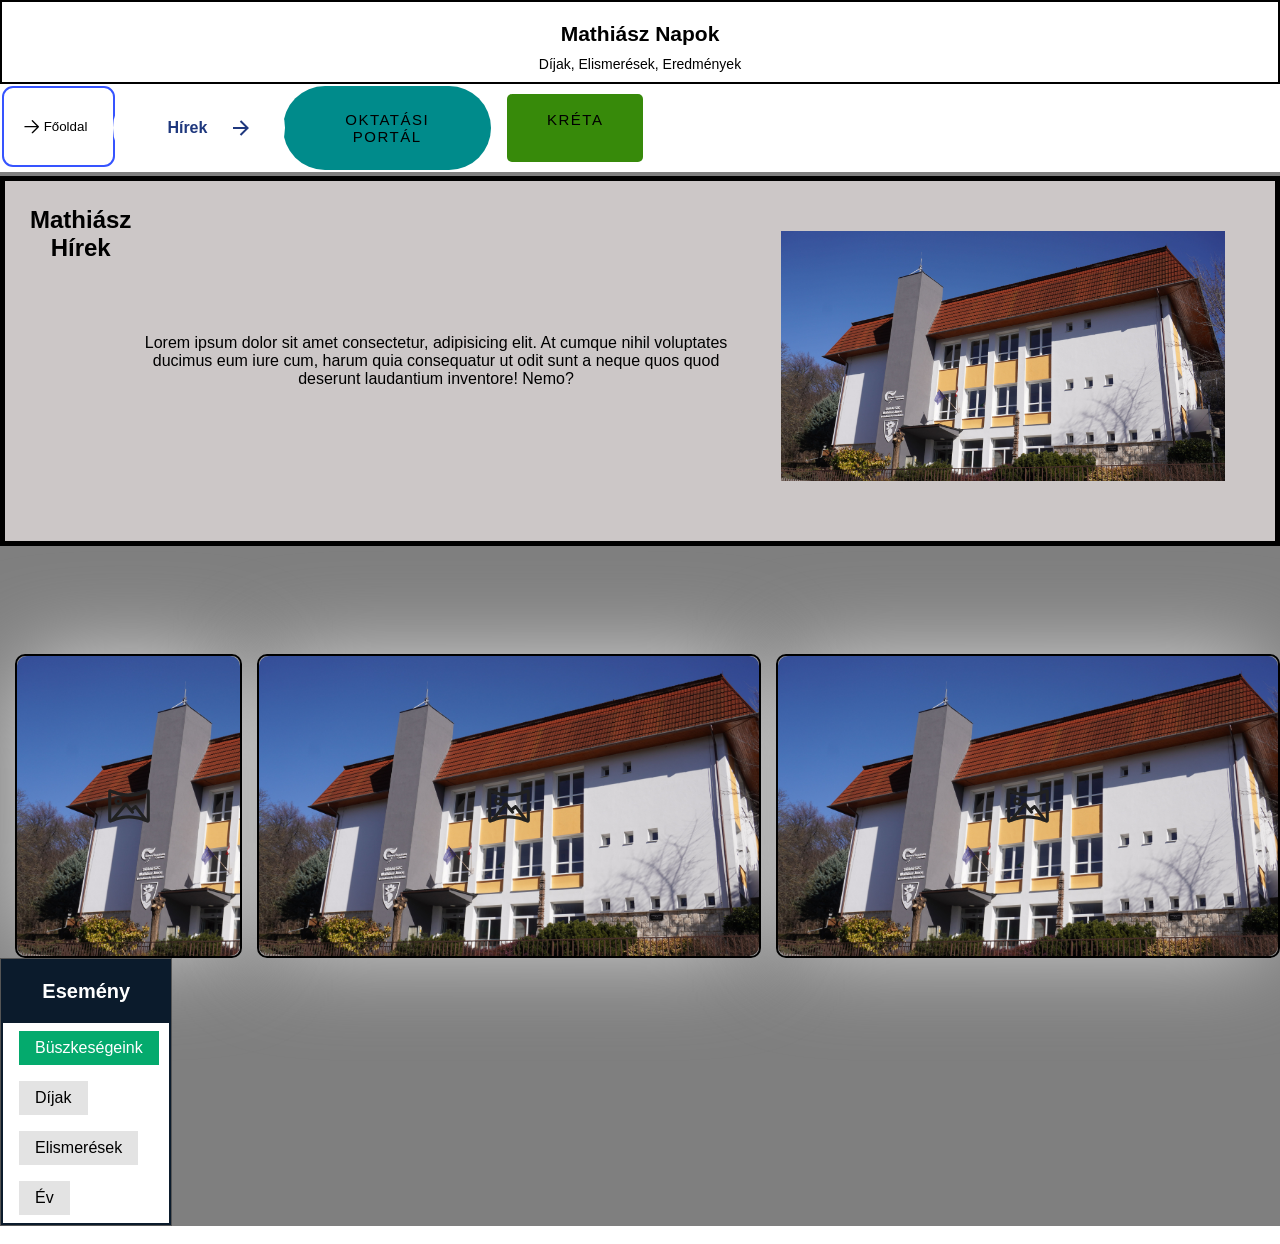
==== Mathiasz Napok/index.html @ 5c0550a2 "rendezés" ====
<!DOCTYPE html>
<html lang="hu">

<head>
    <meta charset="UTF-8">
    <meta name="viewport" content="width=device-width, initial-scale=1.0">
    <link rel="stylesheet" href="style.css">
    <title>Mathiász Napok</title>
</head>

<body>
    <header>
        <div class="cimsor">
            <h2>Mathiász Napok</h2>
            Díjak, Elismerések, Eredmények
        </div>
        <div id="naviiba">
        <ul>
          <button class="abutton">

  
  <svg xmlns="http://www.w3.org/2000/svg" fill="none" viewBox="0 0 24 24" stroke-width="1.5" stroke="currentColor" class="w-6 h-6">
    <path stroke-linecap="round" stroke-linejoin="round" d="M4.5 12h15m0 0l-6.75-6.75M19.5 12l-6.75 6.75"></path>
  </svg>

  
  <div class="text">
    Főoldal
  </div>

</button>
<button class="hirek">
  <svg xmlns="http://www.w3.org/2000/svg" class="arr-2" viewBox="0 0 24 24">
    <path
      d="M16.1716 10.9999L10.8076 5.63589L12.2218 4.22168L20 11.9999L12.2218 19.778L10.8076 18.3638L16.1716 12.9999H4V10.9999H16.1716Z"
    ></path>
  </svg>
  <span class="text">Hírek</span>
  <span class="circle"></span>
  <svg xmlns="http://www.w3.org/2000/svg" class="arr-1" viewBox="0 0 24 24">
    <path
      d="M16.1716 10.9999L10.8076 5.63589L12.2218 4.22168L20 11.9999L12.2218 19.778L10.8076 18.3638L16.1716 12.9999H4V10.9999H16.1716Z"
    ></path>
  </svg>
</button>
            <li class="oktatas"><a href="http://oktatas.mathiasz.edu.hu" target="_blank">Oktatási Portál</a></li>

                    <li class="kreta"><a href="">Kréta</a></li>
        </ul>
    </div>
    </header>

    <article id="kepszalag">
      <img src="img/mathiasz.jpg" alt="" id="mathiasz">   
        <p>Lorem ipsum dolor sit amet consectetur, adipisicing elit. At cumque nihil voluptates ducimus eum iure cum, harum quia consequatur ut odit sunt a neque quos quod deserunt laudantium inventore! Nemo?</p>
        <h2 class="hirekcim">Mathiász Hírek</h2>
      </article>

    </div>
    <div>
    
        <div id="flex-container">
            <div class="card-container">
  <div class="card">
  <div class="img-content">
    <svg xmlns="http://www.w3.org/2000/svg" viewBox="0 0 24 24" stroke-miterlimit="2" stroke-linejoin="round" fill-rule="evenodd" clip-rule="evenodd"><path fill-rule="nonzero" d="m2 19v-14c0-.552.447-1 1-1 .542 0 4.418 2.028 9 2.028 4.593 0 8.456-2.028 9-2.028.55 0 1 .447 1 1v14c0 .553-.45 1-1 1-.544 0-4.407-2.028-9-2.028-4.582 0-8.458 2.028-9 2.028-.553 0-1-.448-1-1zm1.5-.791 6.449-7.691c.289-.344.879-.338 1.16.012 0 0 1.954 2.434 1.954 2.434l1.704-1.283c.319-.24.816-.168 1.054.154l4.679 6.335v-12.44c-1.58.58-4.819 1.798-8.5 1.798-3.672 0-6.918-1.218-8.5-1.799zm2.657-.834c1.623-.471 3.657-.903 5.843-.903 2.309 0 4.444.479 6.105.98l-3.041-4.117-1.065.802.275.344c.259.323.206.796-.117 1.054-.323.259-.795.207-1.054-.117l-2.591-3.236zm.698-9.534c-1.051 0-1.905.854-1.905 1.905s.854 1.904 1.905 1.904 1.904-.853 1.904-1.904-.853-1.905-1.904-1.905zm0 1.3c.333 0 .604.271.604.605 0 .333-.271.604-.604.604-.334 0-.605-.271-.605-.604 0-.334.271-.605.605-.605z"></path></svg>
  </div>
  <div class="content">
    <p class="heading">Card Hover</p>
    <p>
      Lorem ipsum dolor sit amet, consectetur adipii
      voluptas ten mollitia pariatur odit, ab
      minus ratione adipisci accusamus vel est excepturi laboriosam magnam
      necessitatibus dignissimos molestias.
    </p>
  </div>
</div>
</div>
<div id="flex-container">
<div class="card-container">
  <div class="card">
  <div class="img-content">
    <svg xmlns="http://www.w3.org/2000/svg" viewBox="0 0 24 24" stroke-miterlimit="2" stroke-linejoin="round" fill-rule="evenodd" clip-rule="evenodd"><path fill-rule="nonzero" d="m2 19v-14c0-.552.447-1 1-1 .542 0 4.418 2.028 9 2.028 4.593 0 8.456-2.028 9-2.028.55 0 1 .447 1 1v14c0 .553-.45 1-1 1-.544 0-4.407-2.028-9-2.028-4.582 0-8.458 2.028-9 2.028-.553 0-1-.448-1-1zm1.5-.791 6.449-7.691c.289-.344.879-.338 1.16.012 0 0 1.954 2.434 1.954 2.434l1.704-1.283c.319-.24.816-.168 1.054.154l4.679 6.335v-12.44c-1.58.58-4.819 1.798-8.5 1.798-3.672 0-6.918-1.218-8.5-1.799zm2.657-.834c1.623-.471 3.657-.903 5.843-.903 2.309 0 4.444.479 6.105.98l-3.041-4.117-1.065.802.275.344c.259.323.206.796-.117 1.054-.323.259-.795.207-1.054-.117l-2.591-3.236zm.698-9.534c-1.051 0-1.905.854-1.905 1.905s.854 1.904 1.905 1.904 1.904-.853 1.904-1.904-.853-1.905-1.904-1.905zm0 1.3c.333 0 .604.271.604.605 0 .333-.271.604-.604.604-.334 0-.605-.271-.605-.604 0-.334.271-.605.605-.605z"></path></svg>
  </div>
  <div class="content">
    <p class="heading">Kép</p>
    <p>
      LEIRÁS
    </p>
  </div>
</div>
</div>
</div>
<div id="flex-container">
<div class="card-container">
  <div class="card">
  <div class="img-content">
    <svg xmlns="http://www.w3.org/2000/svg" viewBox="0 0 24 24" stroke-miterlimit="2" stroke-linejoin="round" fill-rule="evenodd" clip-rule="evenodd"><path fill-rule="nonzero" d="m2 19v-14c0-.552.447-1 1-1 .542 0 4.418 2.028 9 2.028 4.593 0 8.456-2.028 9-2.028.55 0 1 .447 1 1v14c0 .553-.45 1-1 1-.544 0-4.407-2.028-9-2.028-4.582 0-8.458 2.028-9 2.028-.553 0-1-.448-1-1zm1.5-.791 6.449-7.691c.289-.344.879-.338 1.16.012 0 0 1.954 2.434 1.954 2.434l1.704-1.283c.319-.24.816-.168 1.054.154l4.679 6.335v-12.44c-1.58.58-4.819 1.798-8.5 1.798-3.672 0-6.918-1.218-8.5-1.799zm2.657-.834c1.623-.471 3.657-.903 5.843-.903 2.309 0 4.444.479 6.105.98l-3.041-4.117-1.065.802.275.344c.259.323.206.796-.117 1.054-.323.259-.795.207-1.054-.117l-2.591-3.236zm.698-9.534c-1.051 0-1.905.854-1.905 1.905s.854 1.904 1.905 1.904 1.904-.853 1.904-1.904-.853-1.905-1.904-1.905zm0 1.3c.333 0 .604.271.604.605 0 .333-.271.604-.604.604-.334 0-.605-.271-.605-.604 0-.334.271-.605.605-.605z"></path></svg>
  </div>
  <div class="content">
    <p class="heading">Card Hover</p>
    <p>
      Lorem ipsum dolor sit amet, consectetur adipii
      voluptas ten mollitia pariatur odit, ab
      minus ratione adipisci accusamus vel est excepturi laboriosam magnam
      necessitatibus dignissimos molestias.
    </p>
  </div>
</div>
</div>
</div>
            </div>
        </div>

        <div>
            <ul class="filterkiserlet">
                <h2 id="filterh2">Esemény</h2>
  <li><a class="active" href="#home">Büszkeségeink</a></li>
  <li><a class="hower" href="#news">Díjak</a></li>
  <li><a class="hower" href="#contact">Elismerések</a></li>
  <li><a class="hower" href="#year">Év</a></li>
</ul>


        </div>
        




        <footer>


            
        </footer>


        <script src="script.js"></script>
</body>

</html>
---- Mathiasz Napok/style.css ----
header {
       position: fixed;
      top: 0;
      left: 0;
      width: 100%;
      z-index: 1000;
      text-align: center;
}
#mathiasz{
  height: 250px;
  float: right;
  margin: 50px;
  display: block;
}
#mathiasz:hover{
  scale: 1.2;
  filter: blur(2px);
  transform: translate3d(0, 0, 0) scale(0.95);
  transition: scale 0.6s, rotate 0.6s, filter 0.5s;
}
footer{
      width: 100%;
      background-color: #ffffff;
      z-index: 1000;
      text-align: center;
      color: black;
      margin-top: auto;
      padding: 1vh;
      font-size: 14px;
      padding-left: 0;

}

.cimsor {
  border: 2px solid black;
      background-color: #ffffff;
      color: black;
      padding: 10px;
      font-size: 14px;
}

body {
      margin: 0px 0px;
      padding-top: 7.5vh;
      font-family: sans-serif;
      background-color: #FED7D7;
      background-size: cover;
      background-blend-mode: darken;
      background-repeat: no-repeat;
      background-color: rgba(0, 0, 0, 0.500);
      background-attachment: fixed;
}

#myInput {
  box-sizing: border-box;
  background-image: url('searchicon.png');
  background-position: 14px 12px;
  background-repeat: no-repeat;
  font-size: 14px;
  padding: 14px 20px 12px 45px;
  border: none;
  border-bottom: 1px solid #ddd;
}

#myInput:focus {outline: 3px solid #ddd;}

.filterezes {
    padding-bottom: 150px;
    display: block;
    margin-top: -50px;
}

.kontent {
  display: none;
  position: absolute;
  background-color: #f6f6f6;
  min-width: 230px;
  overflow: auto;
  border: 1px solid #ddd;
  z-index: 1;
}

.kontent, a {
  color: black;
  padding: 12px 16px;
  text-decoration: none;
  display: block;
}
.hirekcim{
  display: flex;
  flex-grow: 3;
  float: left;
  margin-top: 25px;
  margin-left: 25px;
}
h2, p {

  margin: 10px;
}
ul {
  list-style-type: none;
  margin: auto;
  overflow: hidden;
  background-color: white;
  
}

ul, li {
    display: flex;
    flex-direction: row;
}

ul, li, a {
  display: block;
  color: white;
  text-align: center;
  padding: 0.14vw 0.16vw;
  text-decoration: none;
  background-color: white;
  color: black;
  display: flex;
  flex-direction: row;
}

.filterkiserlet {
  display: flex;
  flex-direction: column;
  list-style-type: none;
  margin: 0;
  padding: auto;
  width: 13vw;
  height: auto;
  background-color: #0b1b2c;
  border: 1px solid #555555;
}

li, a {
  
  padding: 8px 16px;
  text-decoration: none;
  background-color: rgba(200, 200, 200, 0.500);
}
li {
  text-align: center;
  display: flex;
  flex-direction: row;
   
}
li, a.active {
  background-color: #04AA6D;
  color: white;
}
li, a.hower:hover {
  background-color: white;
  color: black;
}


ul, li, a:hover {
  display: flex;
  flex-direction: row;
}
.filterezes a:hover {background-color: #ddd;}



#naviiba{
    background-color: white;
    color: black;
    height: 15px;

}

#flex-container {
    display: flex;
    flex-direction: row;
    justify-content: space-evenly;
    max-width: 1500px;  
    margin-left: 15px;
    margin: auto;
}

.flex-item {
    display: block;
    margin: 15px;
    width: 550px;
    height: 200px;
    background: #369;
    border: 1px solid black;
    box-shadow: 5px 10px rgba(0, 0, 0, 0.5);
    
}
    
#kreta{
  background-color: #3e8e41;
  list-style-image: url(img/mathiasz.jpg);
}
#oktportal{
  background-color:#369;
}

#filterh2{
  color: white;
      padding: 10px;
      font-size: 20px;
}
#filterev{
  color: white;
      padding: 10px;
      font-size: 20px;
}
p{
  float: left;
  margin: auto;
}
#kepszalag{
  background-blend-mode: darken;
  background-color: rgba(237, 229, 229, 0.7);
  border: 5px solid black;
  flex-grow: 3;
  margin: 12vh 0px;
  display: flex;
  flex-direction: row-reverse;
  height: 40vh;
  text-align: center;
  justify-content: space-evenly;
}
@media all and (max-width: 600px)
   {
    #kepszalag{
      display: none;
    }
    #naviiba{
      display: flex;
      flex-direction: column;
      padding: 0.5vw;
      height: 100px;
    }
    #flex-container{
      display: flex;
      flex-direction: column;
    }
  }


.card-container {
  border: 2px solid black;
  width: 500px;
  height: 300px;
  position:relative;
  border-radius: 10px;
  margin-left: 15px;
}

.card-container::before {
  content: "";
  z-index: -1;
  position: absolute;
  inset: 0;
  background: linear-gradient(-165deg, #e8e8e8 0%, #ddd 100% );
  transform: translate3d(0, 0, 0) scale(0.95);
  filter: blur(50px);
}

.card {
  width: 100%;
  height: 100%;
  border-radius: inherit;
  overflow: hidden;
  margin: auto;
  display: block;
}

.card .img-content {
  width: 100%;
  height: 100%;
  display: flex;
  align-items: center;
  justify-content: center;
  background: linear-gradient(-165deg, #0b1b2c 0%, #ddd 100% );
  transition: scale 0.6s, rotate 0.6s, filter 0.5s;
  background-image: url(img/mathiasz.jpg);
  background-size: cover;
}

.card .img-content svg {
  width: 50px;
  height: 50px;
  fill: #212121;
  transition: all 0.6s cubic-bezier(0.23, 1, 0.320, 1);
}

.card .content {
  position: absolute;
  top: 0;
  left: 0;
  width: 100%;
  height: 100%;
  display: flex;
  flex-direction: column;
  justify-content: center;
  gap: 10px;
  color: #e8e8e8;
  padding: 20px 24px;
  line-height: 2;
  border-radius: 5px;
  opacity: 0;
  pointer-events: none;
  transform: translateY(50px);
  transition: all 0.6s cubic-bezier(0.23, 1, 0.320, 1);
}

.card .content .heading {
  font-size: 32px;
  font-weight: 700;
}

.card:hover .content {
  opacity: 1;
  transform: translateY(0);
}

.card:hover .img-content {
  scale: 2.5;
  rotate: 30deg;
  filter: blur(7px);
}

.card:hover .img-content svg {
  fill: transparent;
}
.kreta a {
  padding: 17px 40px;
  border-radius: 5px;
  cursor: pointer;
  border: 0;
  background-color: rgb(55, 138, 10);
  letter-spacing: 1.5px;
  text-transform: uppercase;
  font-size: 15px;
  transition: all 0.6s ease;
}

.kreta:hover a {
  letter-spacing: 3px;
  background-color: rgb(55, 138, 10);
  color: hsl(0, 0%, 100%);  
}

.kreta:active {
  letter-spacing: 3px;
  color: hsl(0, 31%, 6%);
  transition: 100ms;
}
.oktatas {
  padding: 17px 40px;
  border-radius: 50px;
  cursor: pointer;
  border: 0;
  background-color: darkcyan;
  box-shadow: rgb(0 0 0 / 5%) 0 0 1px;
  letter-spacing: 1.5px;
  text-transform: uppercase;
  font-size: 15px;
  transition: all 0.5s ease;
  width: 10%;
  text-align: center;
}
.oktatas a{
  background: none;
}
.oktatas:hover {
  letter-spacing: 3px;
  background-color: hsl(261deg 80% 48%);
  color: hsl(0, 0%, 100%);
  box-shadow: rgb(93 24 220) 0px 7px 20px 0px;
}

.oktatas:active {
  letter-spacing: 3px;
  background-color: hsl(261deg 80% 48%);
  color: hsl(0, 0%, 100%);
  box-shadow: rgb(93 24 220) 0px 0px 0px 0px;
  transform: translateY(2px);
  transition: 100ms;
}
.abutton {
  background-color: #ffffff00;
  color: black;
  width: 8.5em;
  height: 9vh;
  border: #3654ff 0.2em solid;
  border-radius: 11px;
  text-align: right;
  transition: all 0.6s ease;
}

.abutton:hover {
  background-color: #3654ff;
  color: #e8e8e8;
  cursor: pointer;
}

.abutton svg {
  width: 1.6em;
  margin: -0.2em 0.8em 1em;
  position: absolute;
  display: flex;
  transition: all 0.6s ease;
}

.abutton:hover svg {
  transform: translateX(5px);
  color: #e8e8e8;
}

.text {
  margin: 0 1.5em
}
.hirek {
  position: relative;
  display: flex;
  align-items: center;
  gap: 4px;
  padding: 16px 36px;
  border: 4px solid;
  border-color: transparent;
  font-size: 16px;
  background-color: white;
  border-radius: 100px;
  font-weight: 600;
  color: #1f387e;
  box-shadow: 0 0 0 2px #ffffff;
  cursor: pointer;
  overflow: hidden;
  transition: all 0.6s cubic-bezier(0.23, 1, 0.32, 1);
}

.hirek svg {
  position: absolute;
  width: 24px;
  fill: #1f387e;
  z-index: 9;
  transition: all 0.8s cubic-bezier(0.23, 1, 0.32, 1);
}

.hirek .arr-1 {
  right: 26px;
}

.hirek .arr-2 {
  left: -25%;
}

.hirek .circle {
  position: absolute;
  top: 50%;
  left: 50%;
  transform: translate(-50%, -50%);
  width: 20px;
  height: 10px;
  background-color: #c5e5e4;
  border-radius: 10%;
  opacity: 0;
  transition: all 0.8s cubic-bezier(0.23, 1, 0.32, 1);
}

.hirek .text {
  position: relative;
  z-index: 1;
  transform: translateX(-12px);
  transition: all 0.8s cubic-bezier(0.23, 1, 0.32, 1);
}

.hirek:hover {
  box-shadow: 0 0 0 8px transparent;
  color: #212121;
  border-radius: 12px;
}

.hirek:hover .arr-1 {
  right: -15%;
}

.hirek:hover .arr-2 {
  left: 16px;
}

.hirek:hover .text {
  transform: translateX(5px);
}

.hirek:hover svg {
  fill: #1f387e;
}

.hirek:active {
  scale: 0.95;
  box-shadow: 0 0 0 4px greenyellow;
}

.hirek:hover .circle {
  width: 220px;
  height: 220px;
  opacity: 1;
}
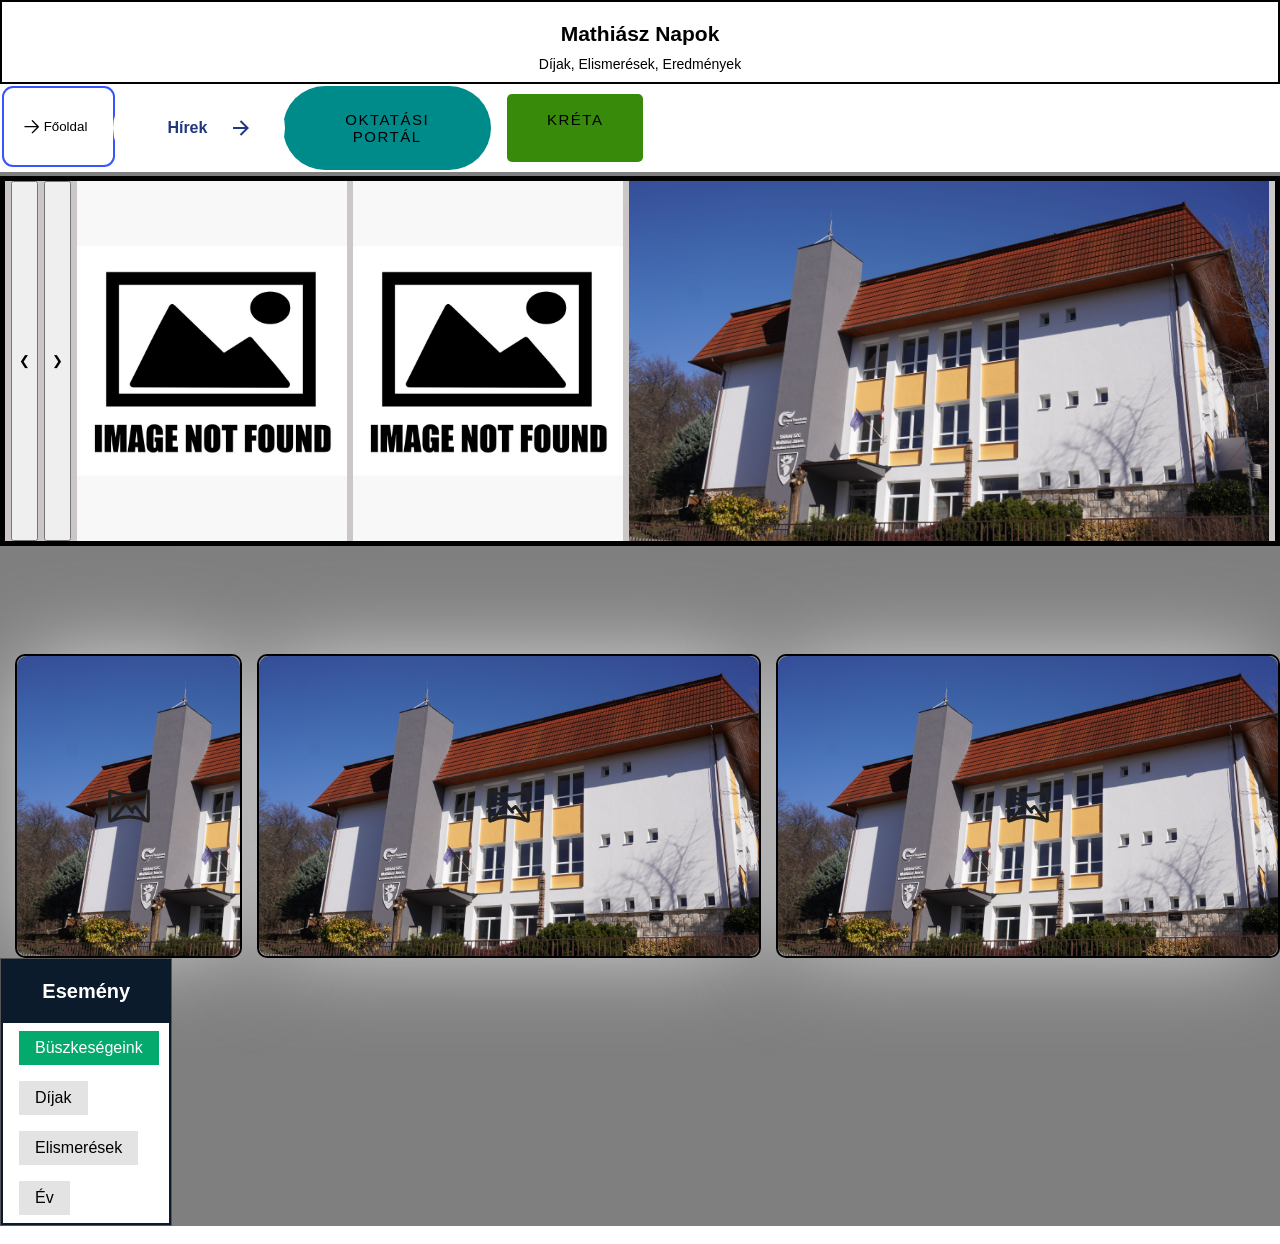
==== commit b0d012bc: "Képszalag tesztelése" ====
--- a/Mathiasz Napok/index.html
+++ b/Mathiasz Napok/index.html
@@ -50,11 +50,16 @@
     </div>
     </header>
 
-    <article id="kepszalag">
-      <img src="img/mathiasz.jpg" alt="" id="mathiasz">   
-        <p>Lorem ipsum dolor sit amet consectetur, adipisicing elit. At cumque nihil voluptates ducimus eum iure cum, harum quia consequatur ut odit sunt a neque quos quod deserunt laudantium inventore! Nemo?</p>
-        <h2 class="hirekcim">Mathiász Hírek</h2>
-      </article>
+    <div class="slider">
+      <div class="slides">
+        <img class="slide" src="img/mathiasz.jpg" alt="">
+        <img src="img/img-not-found.jpg" alt="">
+        <img src="img/img-not-found.jpg" alt="">
+        <button class="prev" onclick="prevSlide()">&#10095</button>
+        <button class="next" onclick="nextSlide()">&#10094</button>
+        
+      </div>
+    </div>
 
     </div>
     <div>
--- a/Mathiasz Napok/style.css
+++ b/Mathiasz Napok/style.css
@@ -213,7 +213,7 @@
   float: left;
   margin: auto;
 }
-#kepszalag{
+.slides{
   background-blend-mode: darken;
   background-color: rgba(237, 229, 229, 0.7);
   border: 5px solid black;
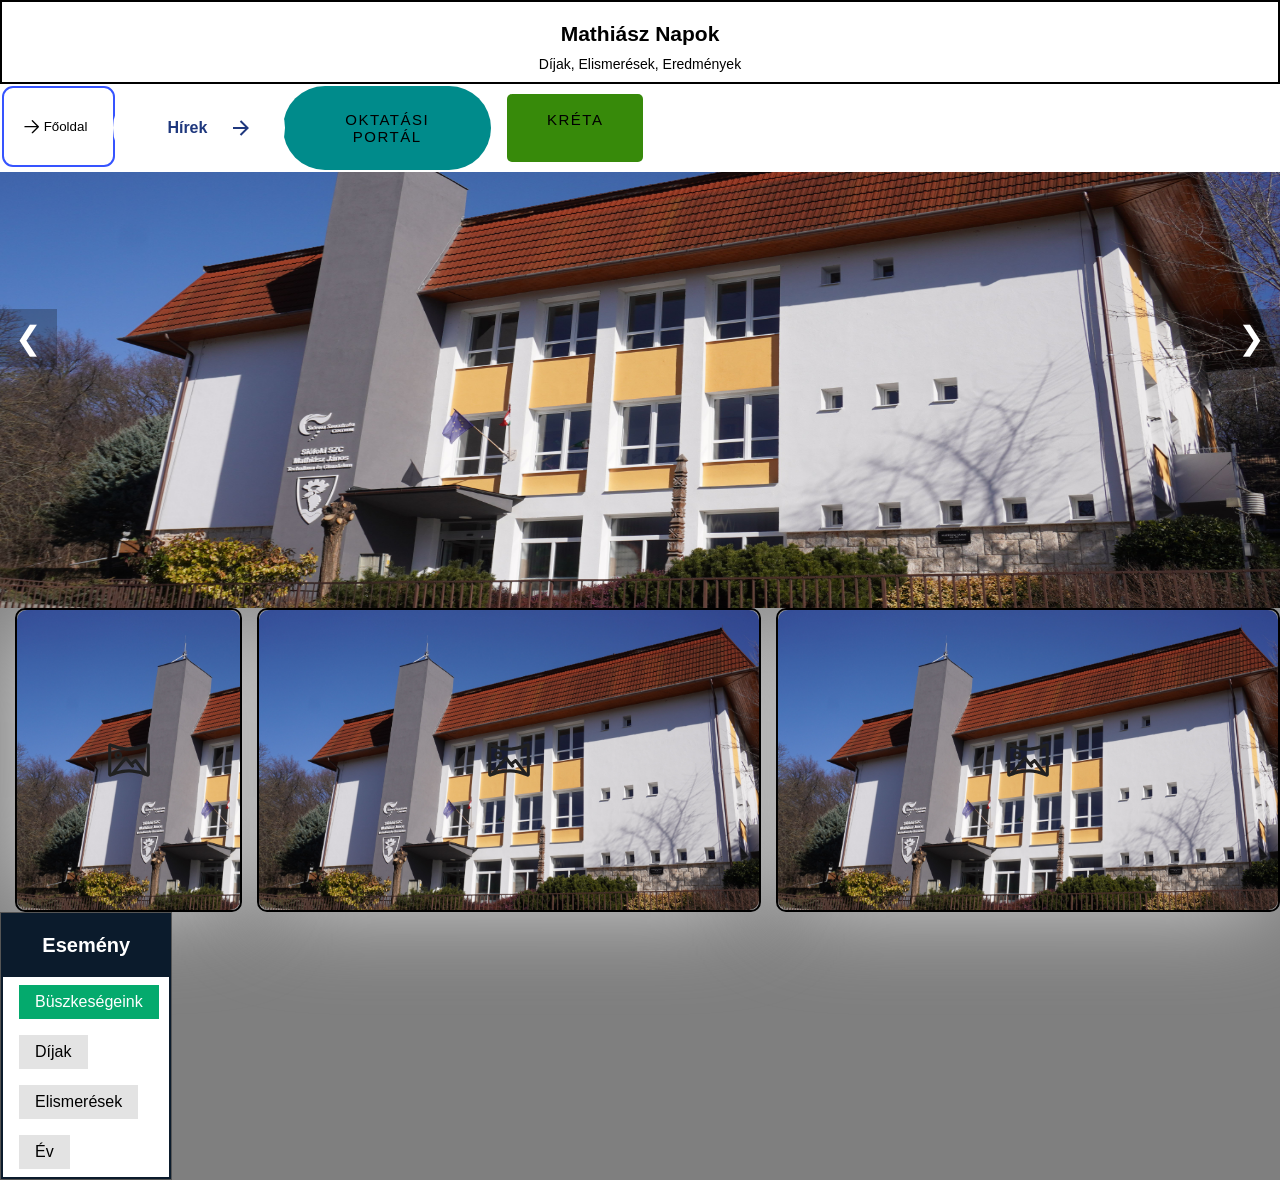
==== commit ac3f4aa6: "képszalag (2. verzió)" ====
--- a/Mathiasz Napok/index.html
+++ b/Mathiasz Napok/index.html
@@ -55,8 +55,8 @@
         <img class="slide" src="img/mathiasz.jpg" alt="">
         <img src="img/img-not-found.jpg" alt="">
         <img src="img/img-not-found.jpg" alt="">
-        <button class="prev" onclick="prevSlide()">&#10095</button>
-        <button class="next" onclick="nextSlide()">&#10094</button>
+        <button class="next" onclick="nextSlide()">&#10095</button>
+        <button class="prev" onclick="prevSlide()">&#10094</button>
         
       </div>
     </div>
--- a/Mathiasz Napok/style.css
+++ b/Mathiasz Napok/style.css
@@ -214,34 +214,39 @@
   margin: auto;
 }
 .slides{
-  background-blend-mode: darken;
-  background-color: rgba(237, 229, 229, 0.7);
-  border: 5px solid black;
-  flex-grow: 3;
-  margin: 12vh 0px;
-  display: flex;
-  flex-direction: row-reverse;
-  height: 40vh;
-  text-align: center;
-  justify-content: space-evenly;
-}
-@media all and (max-width: 600px)
-   {
-    #kepszalag{
-      display: none;
-    }
-    #naviiba{
-      display: flex;
-      flex-direction: column;
-      padding: 0.5vw;
-      height: 100px;
-    }
-    #flex-container{
-      display: flex;
-      flex-direction: column;
-    }
-  }
-
+  height: 60vh;
+  position: relative;
+  width: 100%;
+  margin: auto;
+  overflow: hidden;
+}
+.slider img{
+  width: 100%;
+  display: none;
+  height: 60vh;
+}
+.slider button{
+  position: absolute;
+  top: 50%;
+  transform: translateY(-50%);
+  font-size: 2rem;
+  background-color: hsla(0, 0%, 0%, 0.25);
+  color: white;
+  border: none;
+  cursor: pointer;
+  padding: 10px 15px;
+}
+.prev{
+  left: 0;
+}
+.next{
+  right: 0;
+}
+img.displaySlide{
+  display: block;
+  animation-name: fade;
+  animation-duration: 1.5s;
+}
 
 .card-container {
   border: 2px solid black;
@@ -504,3 +509,25 @@
   height: 220px;
   opacity: 1;
 }
+
+@media all and (max-width: 600px)
+   {
+    .slides{
+      display: none;
+    }
+    #naviiba{
+      display: flex;
+      flex-direction: column;
+      padding: 0.5vw;
+      height: 100px;
+    }
+    #flex-container{
+      display: flex;
+      flex-direction: column;
+    }
+  }
+
+@keyframes fade {
+  from {opacity: .5;}
+  to {opacity: 1;}
+}
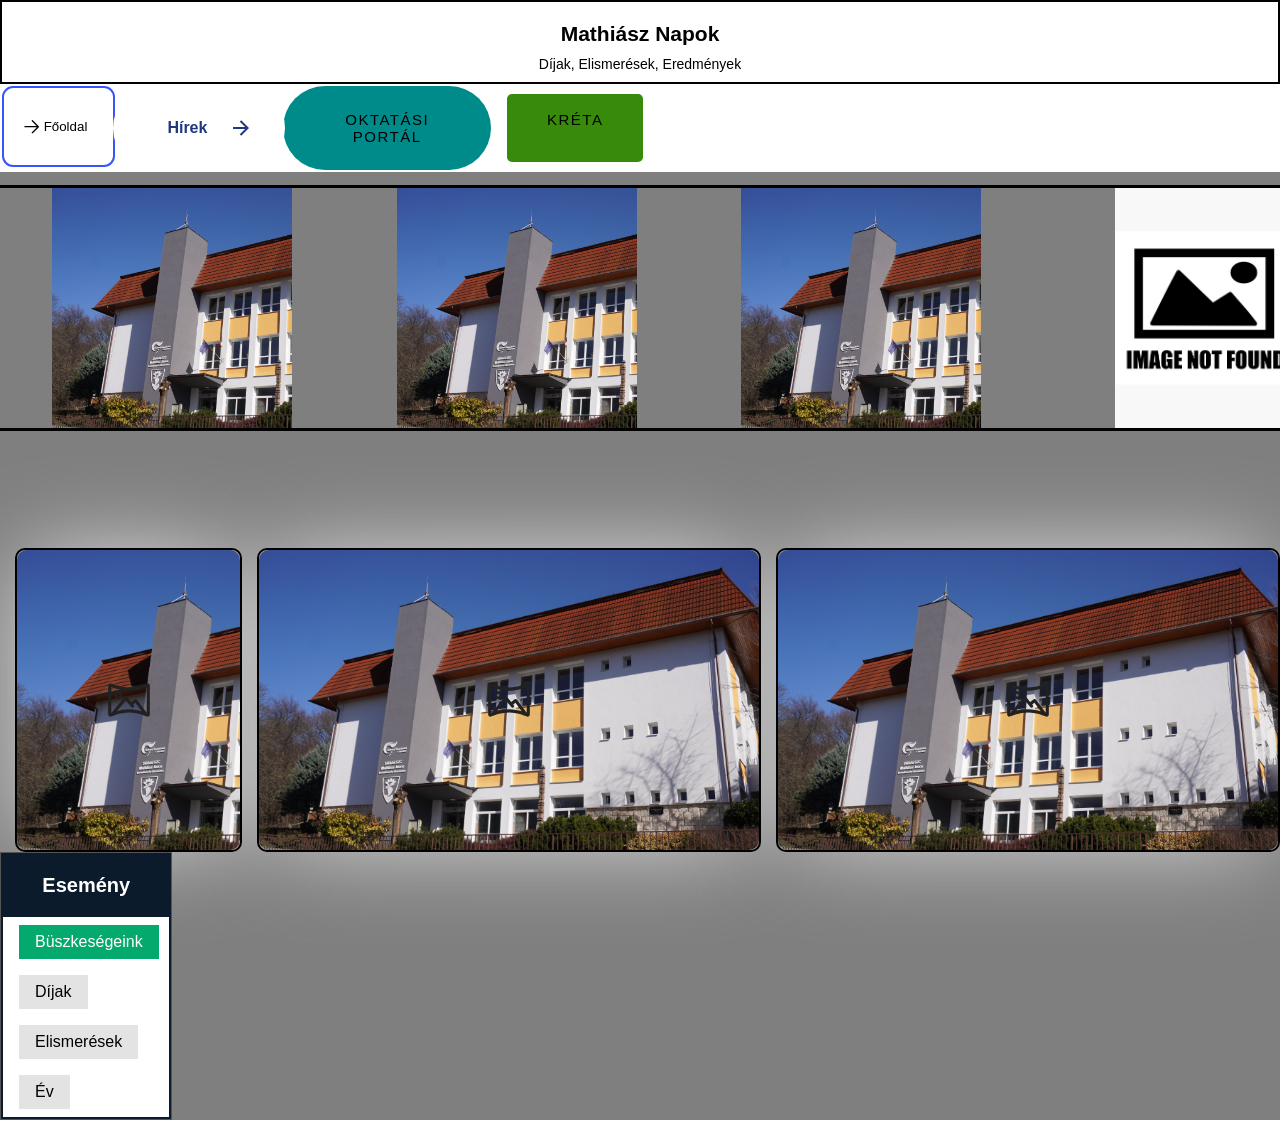
==== commit 7055661e: "képszalag MAJDNEM végső formája" ====
--- a/Mathiasz Napok/index.html
+++ b/Mathiasz Napok/index.html
@@ -50,14 +50,22 @@
     </div>
     </header>
 
-    <div class="slider">
-      <div class="slides">
-        <img class="slide" src="img/mathiasz.jpg" alt="">
-        <img src="img/img-not-found.jpg" alt="">
-        <img src="img/img-not-found.jpg" alt="">
-        <button class="next" onclick="nextSlide()">&#10095</button>
-        <button class="prev" onclick="prevSlide()">&#10094</button>
-        
+    <div class="carousel">
+      <div class="group">
+        <div class="card"><img src="img/mathiasz.jpg" alt=""></div>
+        <div class="card"><img src="img/mathiasz.jpg" alt=""></div>
+        <div class="card"><img src="img/mathiasz.jpg" alt=""></div>
+        <div class="card"><img src="img/img-not-found.jpg" alt=""></div>
+        <div class="card"><img src="img/mathiasz.jpg" alt=""></div>
+        <div class="card"><img src="img/img-not-found.jpg" alt=""></div>
+      </div>
+      <div aria-hidden="" class="group">
+        <div class="card"><img src="img/img-not-found.jpg" alt=""></div>
+        <div class="card"><img src="img/img-not-found.jpg" alt=""></div>
+        <div class="card"><img src="img/mathiasz.jpg" alt=""></div>
+        <div class="card"><img src="img/img-not-found.jpg" alt=""></div>
+        <div class="card"><img src="img/img-not-found.jpg" alt=""></div>
+        <div class="card"><img src="img/mathiasz.jpg" alt=""></div>
       </div>
     </div>
 
--- a/Mathiasz Napok/style.css
+++ b/Mathiasz Napok/style.css
@@ -213,40 +213,7 @@
   float: left;
   margin: auto;
 }
-.slides{
-  height: 60vh;
-  position: relative;
-  width: 100%;
-  margin: auto;
-  overflow: hidden;
-}
-.slider img{
-  width: 100%;
-  display: none;
-  height: 60vh;
-}
-.slider button{
-  position: absolute;
-  top: 50%;
-  transform: translateY(-50%);
-  font-size: 2rem;
-  background-color: hsla(0, 0%, 0%, 0.25);
-  color: white;
-  border: none;
-  cursor: pointer;
-  padding: 10px 15px;
-}
-.prev{
-  left: 0;
-}
-.next{
-  right: 0;
-}
-img.displaySlide{
-  display: block;
-  animation-name: fade;
-  animation-duration: 1.5s;
-}
+
 
 .card-container {
   border: 2px solid black;
@@ -508,6 +475,39 @@
   width: 220px;
   height: 220px;
   opacity: 1;
+}
+
+.carousel{
+  margin: 13vh auto;
+  width: 100%;
+  border-top: black 3px solid;
+  border-bottom: black 3px solid;
+  display: flex;
+  overflow-x: auto;
+}
+.carousel::-webkit-scrollbar{
+  display: none;
+}
+.group{
+  display: flex;
+  align-items: center;
+  justify-content: center;
+  animation: spin 5s infinite linear;
+}
+.carousel .card{
+  flex: 0 0 5em;
+  height: 5em;
+  font-size: 3rem;
+  text-align: center;
+  align-content: center;
+}
+.card img{
+  height: 100%;
+}
+
+@keyframes spin {
+  from {translate: 0;}
+  to {translate: -100%;}
 }
 
 @media all and (max-width: 600px)
@@ -527,7 +527,3 @@
     }
   }
 
-@keyframes fade {
-  from {opacity: .5;}
-  to {opacity: 1;}
-}
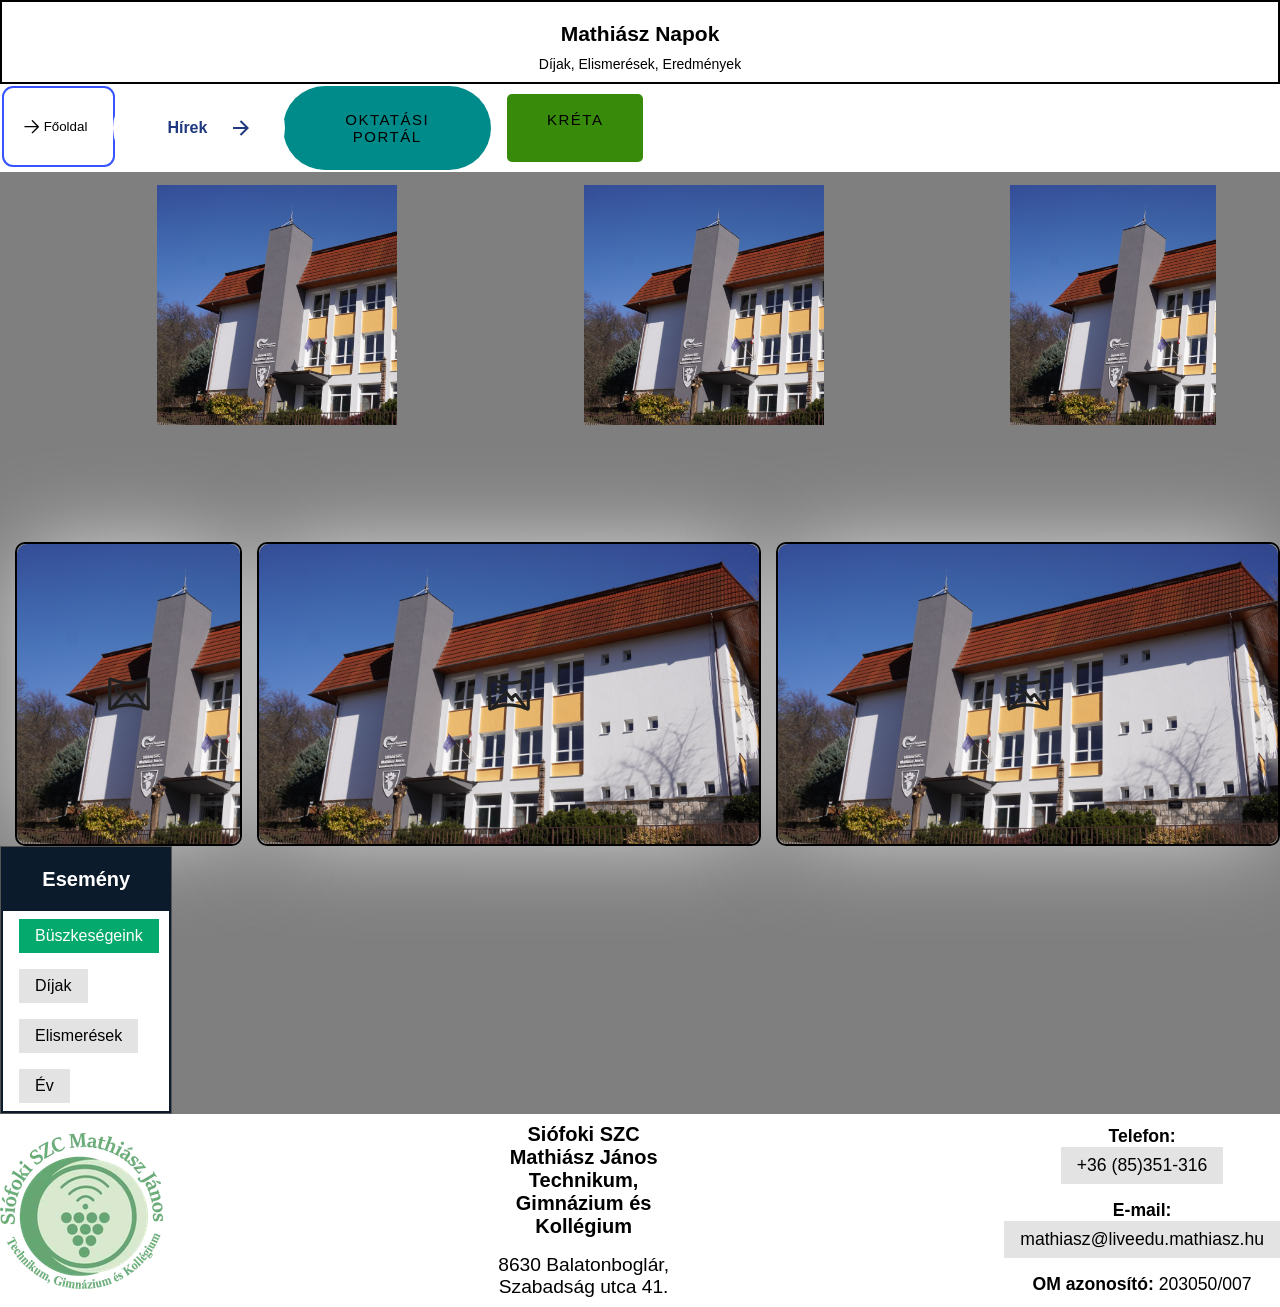
==== commit 09666a40: "rendezés, szépítés" ====
--- a/Mathiasz Napok/index.html
+++ b/Mathiasz Napok/index.html
@@ -2,153 +2,187 @@
 <html lang="hu">
 
 <head>
-    <meta charset="UTF-8">
-    <meta name="viewport" content="width=device-width, initial-scale=1.0">
-    <link rel="stylesheet" href="style.css">
-    <title>Mathiász Napok</title>
+  <meta charset="UTF-8">
+  <meta name="viewport" content="width=device-width, initial-scale=1.0">
+  <link rel="stylesheet" href="style.css">
+  <title>Mathiász Napok</title>
 </head>
 
 <body>
-    <header>
-        <div class="cimsor">
-            <h2>Mathiász Napok</h2>
-            Díjak, Elismerések, Eredmények
-        </div>
-        <div id="naviiba">
-        <ul>
-          <button class="abutton">
+  <header>
+    <div class="cimsor">
+      <h2>Mathiász Napok</h2>
+      Díjak, Elismerések, Eredmények
+    </div>
+    <div id="naviiba">
+      <ul>
+        <button class="abutton">
 
-  
-  <svg xmlns="http://www.w3.org/2000/svg" fill="none" viewBox="0 0 24 24" stroke-width="1.5" stroke="currentColor" class="w-6 h-6">
-    <path stroke-linecap="round" stroke-linejoin="round" d="M4.5 12h15m0 0l-6.75-6.75M19.5 12l-6.75 6.75"></path>
-  </svg>
 
-  
-  <div class="text">
-    Főoldal
+          <svg xmlns="http://www.w3.org/2000/svg" fill="none" viewBox="0 0 24 24" stroke-width="1.5"
+            stroke="currentColor" class="w-6 h-6">
+            <path stroke-linecap="round" stroke-linejoin="round" d="M4.5 12h15m0 0l-6.75-6.75M19.5 12l-6.75 6.75">
+            </path>
+          </svg>
+
+
+          <div class="text">
+            Főoldal
+          </div>
+
+        </button>
+        <button class="hirek">
+          <svg xmlns="http://www.w3.org/2000/svg" class="arr-2" viewBox="0 0 24 24">
+            <path
+              d="M16.1716 10.9999L10.8076 5.63589L12.2218 4.22168L20 11.9999L12.2218 19.778L10.8076 18.3638L16.1716 12.9999H4V10.9999H16.1716Z">
+            </path>
+          </svg>
+          <span class="text">Hírek</span>
+          <span class="circle"></span>
+          <svg xmlns="http://www.w3.org/2000/svg" class="arr-1" viewBox="0 0 24 24">
+            <path
+              d="M16.1716 10.9999L10.8076 5.63589L12.2218 4.22168L20 11.9999L12.2218 19.778L10.8076 18.3638L16.1716 12.9999H4V10.9999H16.1716Z">
+            </path>
+          </svg>
+        </button>
+        <li class="oktatas"><a href="http://oktatas.mathiasz.edu.hu" target="_blank">Oktatási Portál</a></li>
+
+        <li class="kreta"><a href="">Kréta</a></li>
+      </ul>
+    </div>
+  </header>
+
+  <div class="carousel">
+    <div class="group">
+      <div class="card"><img src="img/mathiasz.jpg" alt=""></div>
+      <div class="card"><img src="img/mathiasz.jpg" alt=""></div>
+      <div class="card"><img src="img/mathiasz.jpg" alt=""></div>
+      <div class="card"><img src="img/mathiasz.jpg" alt=""></div>
+      <div class="card"><img src="img/mathiasz.jpg" alt=""></div>
+      <div class="card"><img src="img/mathiasz.jpg" alt=""></div>
+    </div>
+    <div aria-hidden="true" class="group">
+      <div class="card"><img src="img/mathiasz.jpg" alt=""></div>
+      <div class="card"><img src="img/mathiasz.jpg" alt=""></div>
+      <div class="card"><img src="img/mathiasz.jpg" alt=""></div>
+      <div class="card"><img src="img/mathiasz.jpg" alt=""></div>
+      <div class="card"><img src="img/mathiasz.jpg" alt=""></div>
+      <div class="card"><img src="img/mathiasz.jpg" alt=""></div>
+    </div>
   </div>
 
-</button>
-<button class="hirek">
-  <svg xmlns="http://www.w3.org/2000/svg" class="arr-2" viewBox="0 0 24 24">
-    <path
-      d="M16.1716 10.9999L10.8076 5.63589L12.2218 4.22168L20 11.9999L12.2218 19.778L10.8076 18.3638L16.1716 12.9999H4V10.9999H16.1716Z"
-    ></path>
-  </svg>
-  <span class="text">Hírek</span>
-  <span class="circle"></span>
-  <svg xmlns="http://www.w3.org/2000/svg" class="arr-1" viewBox="0 0 24 24">
-    <path
-      d="M16.1716 10.9999L10.8076 5.63589L12.2218 4.22168L20 11.9999L12.2218 19.778L10.8076 18.3638L16.1716 12.9999H4V10.9999H16.1716Z"
-    ></path>
-  </svg>
-</button>
-            <li class="oktatas"><a href="http://oktatas.mathiasz.edu.hu" target="_blank">Oktatási Portál</a></li>
+  </div>
+  <div>
 
-                    <li class="kreta"><a href="">Kréta</a></li>
-        </ul>
-    </div>
-    </header>
-
-    <div class="carousel">
-      <div class="group">
-        <div class="card"><img src="img/mathiasz.jpg" alt=""></div>
-        <div class="card"><img src="img/mathiasz.jpg" alt=""></div>
-        <div class="card"><img src="img/mathiasz.jpg" alt=""></div>
-        <div class="card"><img src="img/img-not-found.jpg" alt=""></div>
-        <div class="card"><img src="img/mathiasz.jpg" alt=""></div>
-        <div class="card"><img src="img/img-not-found.jpg" alt=""></div>
+    <div id="flex-container">
+      <div class="card-container">
+        <div class="card">
+          <div class="img-content">
+            <svg xmlns="http://www.w3.org/2000/svg" viewBox="0 0 24 24" stroke-miterlimit="2" stroke-linejoin="round"
+              fill-rule="evenodd" clip-rule="evenodd">
+              <path fill-rule="nonzero"
+                d="m2 19v-14c0-.552.447-1 1-1 .542 0 4.418 2.028 9 2.028 4.593 0 8.456-2.028 9-2.028.55 0 1 .447 1 1v14c0 .553-.45 1-1 1-.544 0-4.407-2.028-9-2.028-4.582 0-8.458 2.028-9 2.028-.553 0-1-.448-1-1zm1.5-.791 6.449-7.691c.289-.344.879-.338 1.16.012 0 0 1.954 2.434 1.954 2.434l1.704-1.283c.319-.24.816-.168 1.054.154l4.679 6.335v-12.44c-1.58.58-4.819 1.798-8.5 1.798-3.672 0-6.918-1.218-8.5-1.799zm2.657-.834c1.623-.471 3.657-.903 5.843-.903 2.309 0 4.444.479 6.105.98l-3.041-4.117-1.065.802.275.344c.259.323.206.796-.117 1.054-.323.259-.795.207-1.054-.117l-2.591-3.236zm.698-9.534c-1.051 0-1.905.854-1.905 1.905s.854 1.904 1.905 1.904 1.904-.853 1.904-1.904-.853-1.905-1.904-1.905zm0 1.3c.333 0 .604.271.604.605 0 .333-.271.604-.604.604-.334 0-.605-.271-.605-.604 0-.334.271-.605.605-.605z">
+              </path>
+            </svg>
+          </div>
+          <div class="content">
+            <p class="heading">Card Hover</p>
+            <p>
+              Lorem ipsum dolor sit amet, consectetur adipii
+              voluptas ten mollitia pariatur odit, ab
+              minus ratione adipisci accusamus vel est excepturi laboriosam magnam
+              necessitatibus dignissimos molestias.
+            </p>
+          </div>
+        </div>
       </div>
-      <div aria-hidden="" class="group">
-        <div class="card"><img src="img/img-not-found.jpg" alt=""></div>
-        <div class="card"><img src="img/img-not-found.jpg" alt=""></div>
-        <div class="card"><img src="img/mathiasz.jpg" alt=""></div>
-        <div class="card"><img src="img/img-not-found.jpg" alt=""></div>
-        <div class="card"><img src="img/img-not-found.jpg" alt=""></div>
-        <div class="card"><img src="img/mathiasz.jpg" alt=""></div>
+      <div id="flex-container">
+        <div class="card-container">
+          <div class="card">
+            <div class="img-content">
+              <svg xmlns="http://www.w3.org/2000/svg" viewBox="0 0 24 24" stroke-miterlimit="2" stroke-linejoin="round"
+                fill-rule="evenodd" clip-rule="evenodd">
+                <path fill-rule="nonzero"
+                  d="m2 19v-14c0-.552.447-1 1-1 .542 0 4.418 2.028 9 2.028 4.593 0 8.456-2.028 9-2.028.55 0 1 .447 1 1v14c0 .553-.45 1-1 1-.544 0-4.407-2.028-9-2.028-4.582 0-8.458 2.028-9 2.028-.553 0-1-.448-1-1zm1.5-.791 6.449-7.691c.289-.344.879-.338 1.16.012 0 0 1.954 2.434 1.954 2.434l1.704-1.283c.319-.24.816-.168 1.054.154l4.679 6.335v-12.44c-1.58.58-4.819 1.798-8.5 1.798-3.672 0-6.918-1.218-8.5-1.799zm2.657-.834c1.623-.471 3.657-.903 5.843-.903 2.309 0 4.444.479 6.105.98l-3.041-4.117-1.065.802.275.344c.259.323.206.796-.117 1.054-.323.259-.795.207-1.054-.117l-2.591-3.236zm.698-9.534c-1.051 0-1.905.854-1.905 1.905s.854 1.904 1.905 1.904 1.904-.853 1.904-1.904-.853-1.905-1.904-1.905zm0 1.3c.333 0 .604.271.604.605 0 .333-.271.604-.604.604-.334 0-.605-.271-.605-.604 0-.334.271-.605.605-.605z">
+                </path>
+              </svg>
+            </div>
+            <div class="content">
+              <p class="heading">Kép</p>
+              <p>
+                LEIRÁS
+              </p>
+            </div>
+          </div>
+        </div>
+      </div>
+      <div id="flex-container">
+        <div class="card-container">
+          <div class="card">
+            <div class="img-content">
+              <svg xmlns="http://www.w3.org/2000/svg" viewBox="0 0 24 24" stroke-miterlimit="2" stroke-linejoin="round"
+                fill-rule="evenodd" clip-rule="evenodd">
+                <path fill-rule="nonzero"
+                  d="m2 19v-14c0-.552.447-1 1-1 .542 0 4.418 2.028 9 2.028 4.593 0 8.456-2.028 9-2.028.55 0 1 .447 1 1v14c0 .553-.45 1-1 1-.544 0-4.407-2.028-9-2.028-4.582 0-8.458 2.028-9 2.028-.553 0-1-.448-1-1zm1.5-.791 6.449-7.691c.289-.344.879-.338 1.16.012 0 0 1.954 2.434 1.954 2.434l1.704-1.283c.319-.24.816-.168 1.054.154l4.679 6.335v-12.44c-1.58.58-4.819 1.798-8.5 1.798-3.672 0-6.918-1.218-8.5-1.799zm2.657-.834c1.623-.471 3.657-.903 5.843-.903 2.309 0 4.444.479 6.105.98l-3.041-4.117-1.065.802.275.344c.259.323.206.796-.117 1.054-.323.259-.795.207-1.054-.117l-2.591-3.236zm.698-9.534c-1.051 0-1.905.854-1.905 1.905s.854 1.904 1.905 1.904 1.904-.853 1.904-1.904-.853-1.905-1.904-1.905zm0 1.3c.333 0 .604.271.604.605 0 .333-.271.604-.604.604-.334 0-.605-.271-.605-.604 0-.334.271-.605.605-.605z">
+                </path>
+              </svg>
+            </div>
+            <div class="content">
+              <p class="heading">Card Hover</p>
+              <p>
+                Lorem ipsum dolor sit amet, consectetur adipii
+                voluptas ten mollitia pariatur odit, ab
+                minus ratione adipisci accusamus vel est excepturi laboriosam magnam
+                necessitatibus dignissimos molestias.
+              </p>
+            </div>
+          </div>
+        </div>
       </div>
     </div>
+  </div>
 
-    </div>
-    <div>
-    
-        <div id="flex-container">
-            <div class="card-container">
-  <div class="card">
-  <div class="img-content">
-    <svg xmlns="http://www.w3.org/2000/svg" viewBox="0 0 24 24" stroke-miterlimit="2" stroke-linejoin="round" fill-rule="evenodd" clip-rule="evenodd"><path fill-rule="nonzero" d="m2 19v-14c0-.552.447-1 1-1 .542 0 4.418 2.028 9 2.028 4.593 0 8.456-2.028 9-2.028.55 0 1 .447 1 1v14c0 .553-.45 1-1 1-.544 0-4.407-2.028-9-2.028-4.582 0-8.458 2.028-9 2.028-.553 0-1-.448-1-1zm1.5-.791 6.449-7.691c.289-.344.879-.338 1.16.012 0 0 1.954 2.434 1.954 2.434l1.704-1.283c.319-.24.816-.168 1.054.154l4.679 6.335v-12.44c-1.58.58-4.819 1.798-8.5 1.798-3.672 0-6.918-1.218-8.5-1.799zm2.657-.834c1.623-.471 3.657-.903 5.843-.903 2.309 0 4.444.479 6.105.98l-3.041-4.117-1.065.802.275.344c.259.323.206.796-.117 1.054-.323.259-.795.207-1.054-.117l-2.591-3.236zm.698-9.534c-1.051 0-1.905.854-1.905 1.905s.854 1.904 1.905 1.904 1.904-.853 1.904-1.904-.853-1.905-1.904-1.905zm0 1.3c.333 0 .604.271.604.605 0 .333-.271.604-.604.604-.334 0-.605-.271-.605-.604 0-.334.271-.605.605-.605z"></path></svg>
-  </div>
-  <div class="content">
-    <p class="heading">Card Hover</p>
-    <p>
-      Lorem ipsum dolor sit amet, consectetur adipii
-      voluptas ten mollitia pariatur odit, ab
-      minus ratione adipisci accusamus vel est excepturi laboriosam magnam
-      necessitatibus dignissimos molestias.
-    </p>
-  </div>
-</div>
-</div>
-<div id="flex-container">
-<div class="card-container">
-  <div class="card">
-  <div class="img-content">
-    <svg xmlns="http://www.w3.org/2000/svg" viewBox="0 0 24 24" stroke-miterlimit="2" stroke-linejoin="round" fill-rule="evenodd" clip-rule="evenodd"><path fill-rule="nonzero" d="m2 19v-14c0-.552.447-1 1-1 .542 0 4.418 2.028 9 2.028 4.593 0 8.456-2.028 9-2.028.55 0 1 .447 1 1v14c0 .553-.45 1-1 1-.544 0-4.407-2.028-9-2.028-4.582 0-8.458 2.028-9 2.028-.553 0-1-.448-1-1zm1.5-.791 6.449-7.691c.289-.344.879-.338 1.16.012 0 0 1.954 2.434 1.954 2.434l1.704-1.283c.319-.24.816-.168 1.054.154l4.679 6.335v-12.44c-1.58.58-4.819 1.798-8.5 1.798-3.672 0-6.918-1.218-8.5-1.799zm2.657-.834c1.623-.471 3.657-.903 5.843-.903 2.309 0 4.444.479 6.105.98l-3.041-4.117-1.065.802.275.344c.259.323.206.796-.117 1.054-.323.259-.795.207-1.054-.117l-2.591-3.236zm.698-9.534c-1.051 0-1.905.854-1.905 1.905s.854 1.904 1.905 1.904 1.904-.853 1.904-1.904-.853-1.905-1.904-1.905zm0 1.3c.333 0 .604.271.604.605 0 .333-.271.604-.604.604-.334 0-.605-.271-.605-.604 0-.334.271-.605.605-.605z"></path></svg>
-  </div>
-  <div class="content">
-    <p class="heading">Kép</p>
-    <p>
-      LEIRÁS
-    </p>
-  </div>
-</div>
-</div>
-</div>
-<div id="flex-container">
-<div class="card-container">
-  <div class="card">
-  <div class="img-content">
-    <svg xmlns="http://www.w3.org/2000/svg" viewBox="0 0 24 24" stroke-miterlimit="2" stroke-linejoin="round" fill-rule="evenodd" clip-rule="evenodd"><path fill-rule="nonzero" d="m2 19v-14c0-.552.447-1 1-1 .542 0 4.418 2.028 9 2.028 4.593 0 8.456-2.028 9-2.028.55 0 1 .447 1 1v14c0 .553-.45 1-1 1-.544 0-4.407-2.028-9-2.028-4.582 0-8.458 2.028-9 2.028-.553 0-1-.448-1-1zm1.5-.791 6.449-7.691c.289-.344.879-.338 1.16.012 0 0 1.954 2.434 1.954 2.434l1.704-1.283c.319-.24.816-.168 1.054.154l4.679 6.335v-12.44c-1.58.58-4.819 1.798-8.5 1.798-3.672 0-6.918-1.218-8.5-1.799zm2.657-.834c1.623-.471 3.657-.903 5.843-.903 2.309 0 4.444.479 6.105.98l-3.041-4.117-1.065.802.275.344c.259.323.206.796-.117 1.054-.323.259-.795.207-1.054-.117l-2.591-3.236zm.698-9.534c-1.051 0-1.905.854-1.905 1.905s.854 1.904 1.905 1.904 1.904-.853 1.904-1.904-.853-1.905-1.904-1.905zm0 1.3c.333 0 .604.271.604.605 0 .333-.271.604-.604.604-.334 0-.605-.271-.605-.604 0-.334.271-.605.605-.605z"></path></svg>
-  </div>
-  <div class="content">
-    <p class="heading">Card Hover</p>
-    <p>
-      Lorem ipsum dolor sit amet, consectetur adipii
-      voluptas ten mollitia pariatur odit, ab
-      minus ratione adipisci accusamus vel est excepturi laboriosam magnam
-      necessitatibus dignissimos molestias.
-    </p>
-  </div>
-</div>
-</div>
-</div>
-            </div>
-        </div>
-
-        <div>
-            <ul class="filterkiserlet">
-                <h2 id="filterh2">Esemény</h2>
-  <li><a class="active" href="#home">Büszkeségeink</a></li>
-  <li><a class="hower" href="#news">Díjak</a></li>
-  <li><a class="hower" href="#contact">Elismerések</a></li>
-  <li><a class="hower" href="#year">Év</a></li>
-</ul>
+  <div>
+    <ul class="filterkiserlet">
+      <h2 id="filterh2">Esemény</h2>
+      <li><a class="active" href="#home">Büszkeségeink</a></li>
+      <li><a class="hower" href="#news">Díjak</a></li>
+      <li><a class="hower" href="#contact">Elismerések</a></li>
+      <li><a class="hower" href="#year">Év</a></li>
+    </ul>
 
 
-        </div>
-        
+  </div>
 
 
 
 
-        <footer>
+
+  <footer>
+    <img aria-hidden="true" class="logo" src="img/logo.jpg" alt="">
+    <div>
+      <p id="title">Siófoki SZC Mathiász János Technikum, Gimnázium és Kollégium</p>
+    <p id="place">8630 Balatonboglár, Szabadság utca 41.</p>
+    </div>
+    
+    <div>
+      <p>
+        <b>Telefon:</b> <a target="_blank" rel="noopener" class="chakra-link css-1leebu3" href="tel:+36 (85)351-316">+36
+        (85)351-316</a>
+      </p>
+    <p>
+      <b>E-mail:</b> <a target="_blank" rel="noopener" class="chakra-link css-1leebu3"
+        href="mailto:mathiasz@liveedu.mathiasz.hu">mathiasz@liveedu.mathiasz.hu</a>
+      </p>
+    <p class="chakra-text css-0"><b>OM azonosító:</b> <!-- -->203050/007</p>
+    </div>
+
+    
+
+  </footer>
 
 
-            
-        </footer>
-
-
-        <script src="script.js"></script>
+  <script src="script.js"></script>
 </body>
 
 </html>
--- a/Mathiasz Napok/style.css
+++ b/Mathiasz Napok/style.css
@@ -28,7 +28,27 @@
       padding: 1vh;
       font-size: 14px;
       padding-left: 0;
-
+      display: flex;
+      align-items: center;
+      align-content: center;
+      gap: 20rem;
+      justify-content: center;
+      flex-direction: row;
+}
+footer div{
+  gap: 1rem;
+  display: flex;
+  flex-direction: column;
+}
+footer p{
+  font-size: 1.1rem;
+}
+#title{
+  font-size: 1.25rem;
+  font-weight: 750;
+}
+#place{
+  font-size: 1.2rem;
 }
 
 .cimsor {
@@ -479,9 +499,7 @@
 
 .carousel{
   margin: 13vh auto;
-  width: 100%;
-  border-top: black 3px solid;
-  border-bottom: black 3px solid;
+  width: 90%;
   display: flex;
   overflow-x: auto;
 }
@@ -492,7 +510,7 @@
   display: flex;
   align-items: center;
   justify-content: center;
-  animation: spin 5s infinite linear;
+  animation: spin 10s infinite linear;
 }
 .carousel .card{
   flex: 0 0 5em;
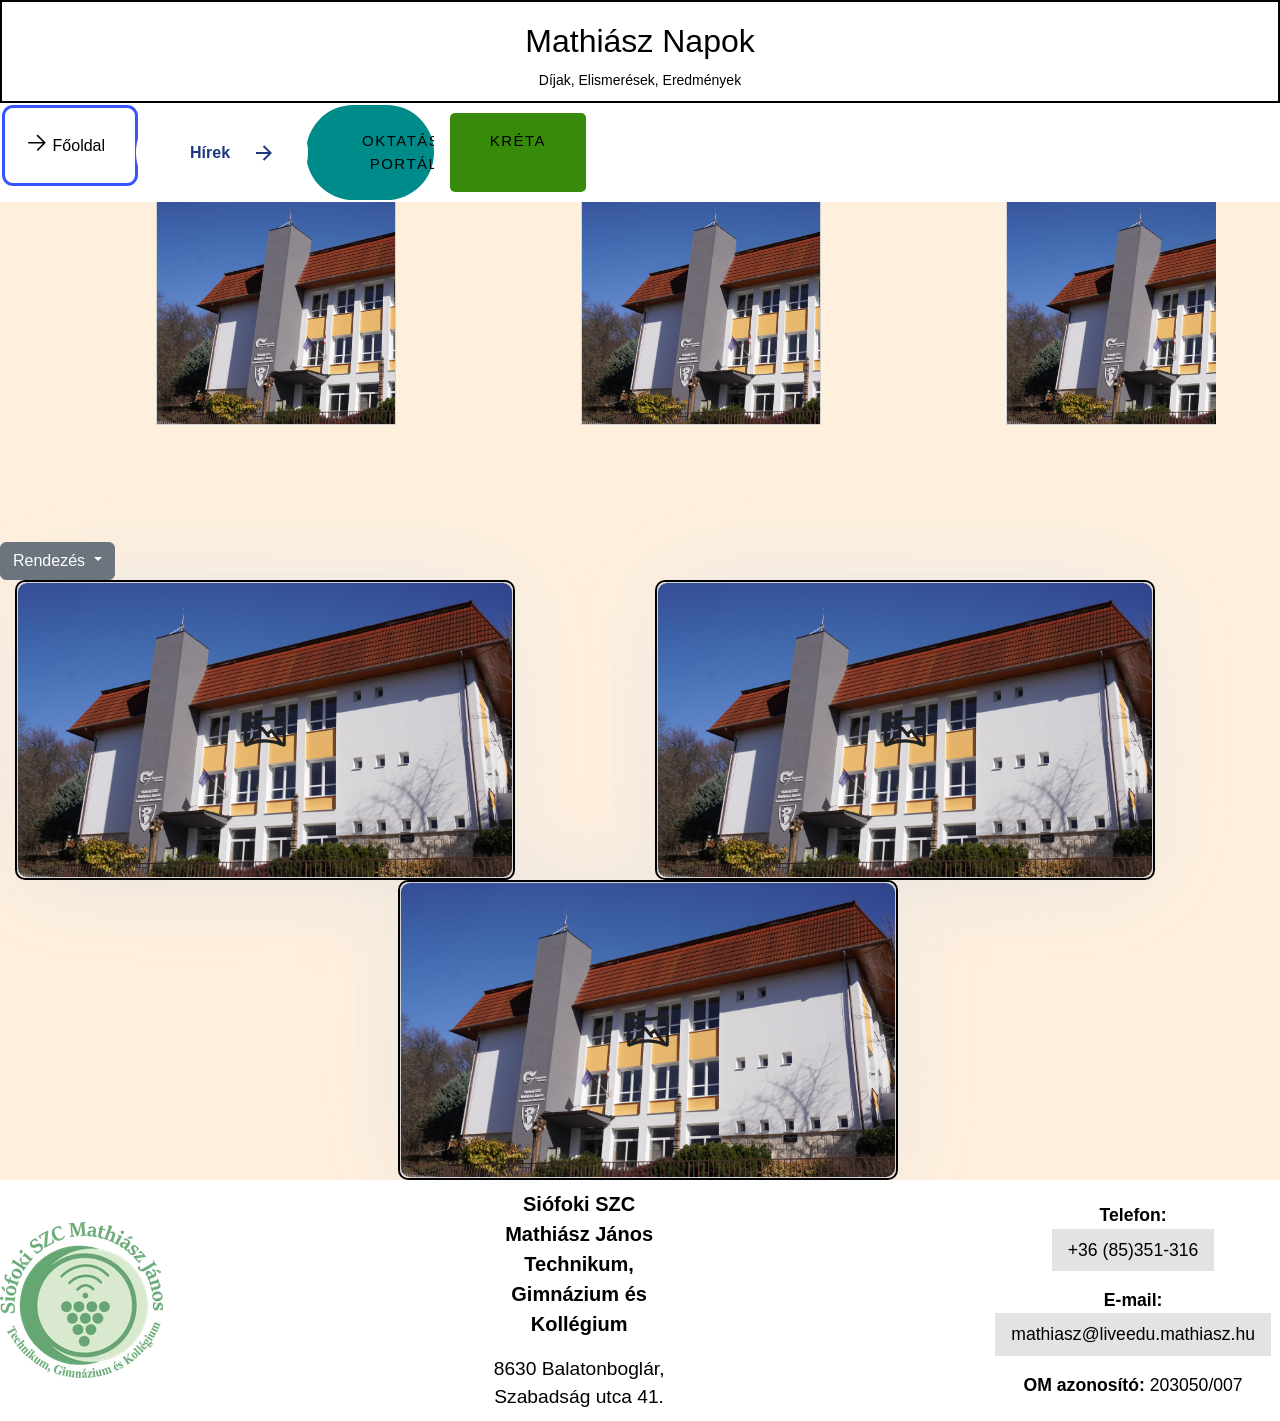
==== commit 28a90923: "rendezés gomb," ====
--- a/Mathiasz Napok/index.html
+++ b/Mathiasz Napok/index.html
@@ -4,6 +4,8 @@
 <head>
   <meta charset="UTF-8">
   <meta name="viewport" content="width=device-width, initial-scale=1.0">
+  <link href="https://cdn.jsdelivr.net/npm/bootstrap@5.1.3/dist/css/bootstrap.min.css" rel="stylesheet"
+    integrity="sha384-1BmE4kWBq78iYhFldvKuhfTAU6auU8tT94WrHftjDbrCEXSU1oBoqyl2QvZ6jIW3" crossorigin="anonymous">
   <link rel="stylesheet" href="style.css">
   <title>Mathiász Napok</title>
 </head>
@@ -72,9 +74,18 @@
   </div>
 
   </div>
+<div class="dropdown">
+  <button class="btn btn-secondary dropdown-toggle" type="button" id="dropdownMenuButton1" data-bs-toggle="dropdown" aria-expanded="false">
+    Rendezés
+  </button>
+  <ul class="dropdown-menu" aria-labelledby="dropdownMenuButton1">
+    <li><a class="dropdown-item" href="#">Action</a></li>
+    <li><a class="dropdown-item" href="#">Another action</a></li>
+    <li><a class="dropdown-item" href="#">Something else here</a></li>
+  </ul>
+</div>
   <div>
-
-    <div id="flex-container">
+    <div class="flex-container">
       <div class="card-container">
         <div class="card">
           <div class="img-content">
@@ -96,7 +107,7 @@
           </div>
         </div>
       </div>
-      <div id="flex-container">
+      <div class="flex-container">
         <div class="card-container">
           <div class="card">
             <div class="img-content">
@@ -116,7 +127,7 @@
           </div>
         </div>
       </div>
-      <div id="flex-container">
+      <div class="flex-container">
         <div class="card-container">
           <div class="card">
             <div class="img-content">
@@ -142,17 +153,8 @@
     </div>
   </div>
 
-  <div>
-    <ul class="filterkiserlet">
-      <h2 id="filterh2">Esemény</h2>
-      <li><a class="active" href="#home">Büszkeségeink</a></li>
-      <li><a class="hower" href="#news">Díjak</a></li>
-      <li><a class="hower" href="#contact">Elismerések</a></li>
-      <li><a class="hower" href="#year">Év</a></li>
-    </ul>
+     
 
-
-  </div>
 
 
 
@@ -162,22 +164,22 @@
     <img aria-hidden="true" class="logo" src="img/logo.jpg" alt="">
     <div>
       <p id="title">Siófoki SZC Mathiász János Technikum, Gimnázium és Kollégium</p>
-    <p id="place">8630 Balatonboglár, Szabadság utca 41.</p>
+      <p id="place">8630 Balatonboglár, Szabadság utca 41.</p>
     </div>
-    
+
     <div>
       <p>
         <b>Telefon:</b> <a target="_blank" rel="noopener" class="chakra-link css-1leebu3" href="tel:+36 (85)351-316">+36
-        (85)351-316</a>
+          (85)351-316</a>
       </p>
-    <p>
-      <b>E-mail:</b> <a target="_blank" rel="noopener" class="chakra-link css-1leebu3"
-        href="mailto:mathiasz@liveedu.mathiasz.hu">mathiasz@liveedu.mathiasz.hu</a>
+      <p>
+        <b>E-mail:</b> <a target="_blank" rel="noopener" class="chakra-link css-1leebu3"
+          href="mailto:mathiasz@liveedu.mathiasz.hu">mathiasz@liveedu.mathiasz.hu</a>
       </p>
-    <p class="chakra-text css-0"><b>OM azonosító:</b> <!-- -->203050/007</p>
+      <p class="chakra-text css-0"><b>OM azonosító:</b> <!-- -->203050/007</p>
     </div>
 
-    
+
 
   </footer>
 
--- a/Mathiasz Napok/style.css
+++ b/Mathiasz Napok/style.css
@@ -52,7 +52,7 @@
 }
 
 .cimsor {
-  border: 2px solid black;
+      border: 2px solid black;
       background-color: #ffffff;
       color: black;
       padding: 10px;
@@ -63,11 +63,10 @@
       margin: 0px 0px;
       padding-top: 7.5vh;
       font-family: sans-serif;
-      background-color: #FED7D7;
+      background-color: #fff0de;
       background-size: cover;
       background-blend-mode: darken;
       background-repeat: no-repeat;
-      background-color: rgba(0, 0, 0, 0.500);
       background-attachment: fixed;
 }
 
@@ -191,20 +190,20 @@
 
 }
 
-#flex-container {
+.flex-container {
     display: flex;
     flex-direction: row;
-    justify-content: space-evenly;
-    max-width: 1500px;  
+    flex-wrap: wrap;
     margin-left: 15px;
     margin: auto;
 }
 
 .flex-item {
     display: block;
-    margin: 15px;
+    margin: 150px;
     width: 550px;
     height: 200px;
+    display: flex;
     background: #369;
     border: 1px solid black;
     box-shadow: 5px 10px rgba(0, 0, 0, 0.5);
@@ -219,16 +218,6 @@
   background-color:#369;
 }
 
-#filterh2{
-  color: white;
-      padding: 10px;
-      font-size: 20px;
-}
-#filterev{
-  color: white;
-      padding: 10px;
-      font-size: 20px;
-}
 p{
   float: left;
   margin: auto;
@@ -242,6 +231,7 @@
   position:relative;
   border-radius: 10px;
   margin-left: 15px;
+  flex-grow: inherit;
 }
 
 .card-container::before {
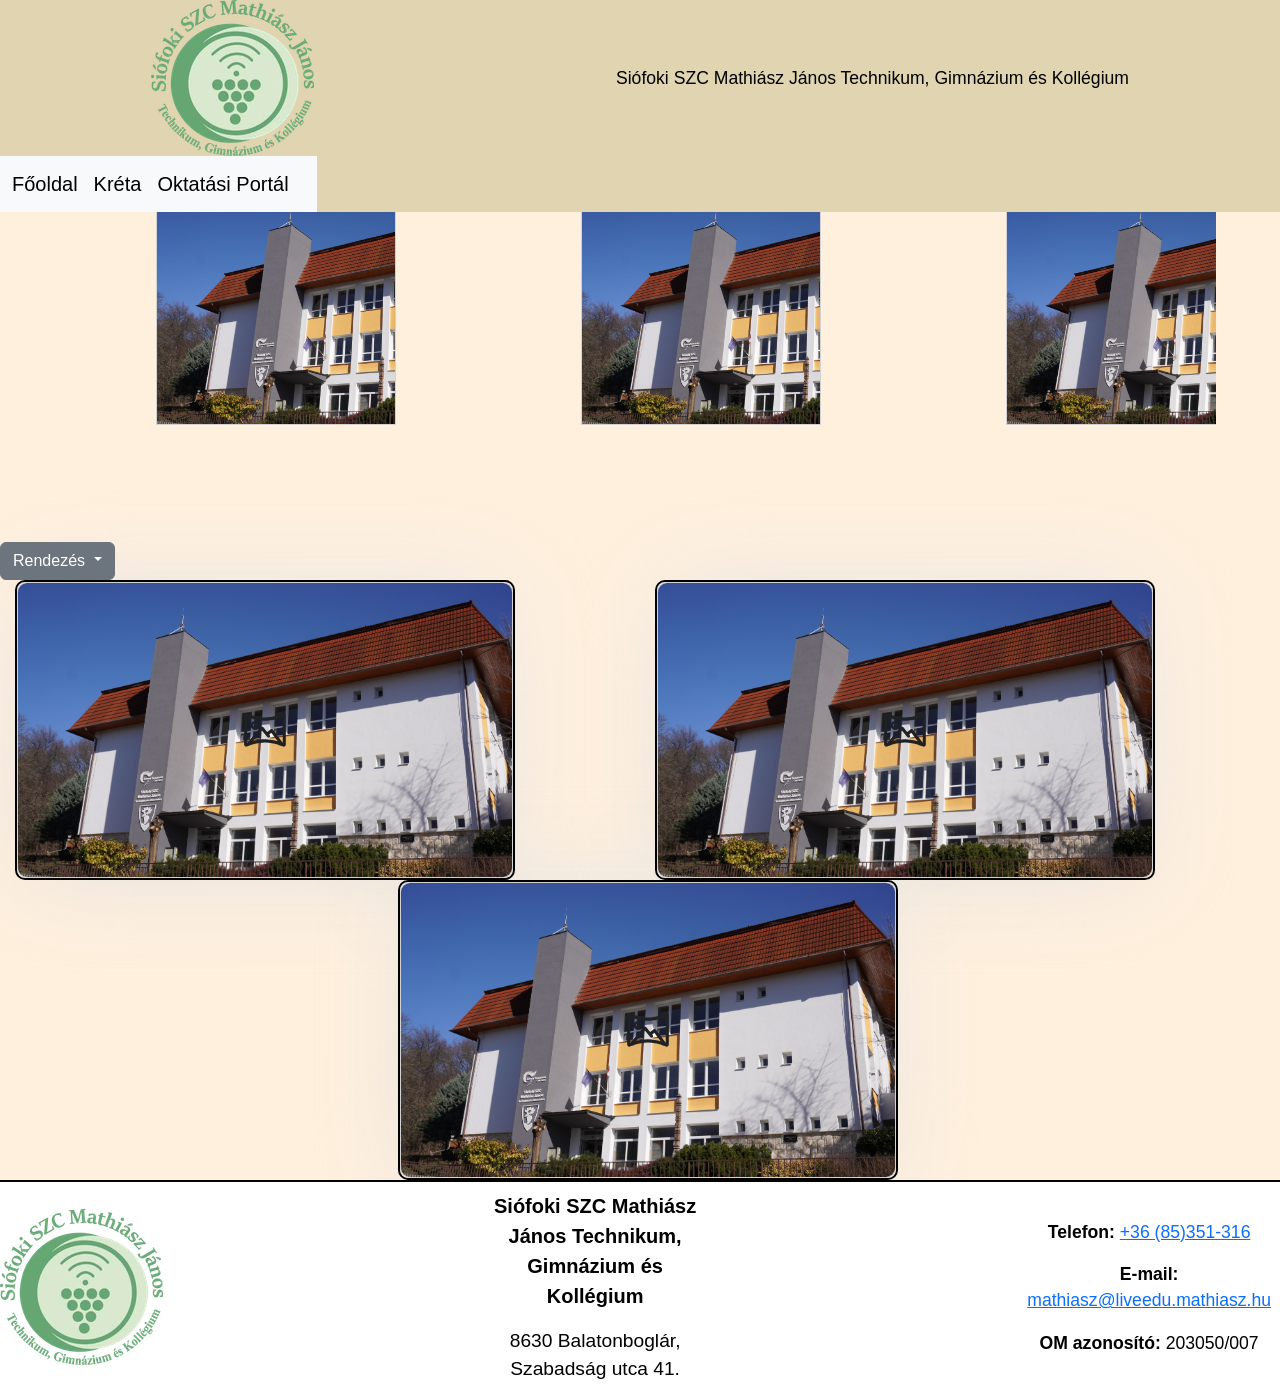
==== commit aa046b87: "index szépítése" ====
--- a/Mathiasz Napok/index.html
+++ b/Mathiasz Napok/index.html
@@ -13,45 +13,23 @@
 <body>
   <header>
     <div class="cimsor">
-      <h2>Mathiász Napok</h2>
-      Díjak, Elismerések, Eredmények
+      <img src="img/logo.jpg" alt="mathiasz_logo">
+      <p class="chakra-text css-1dasgh0" style="text-wrap:balance">Siófoki SZC Mathiász János Technikum, Gimnázium és
+        Kollégium</p>
     </div>
-    <div id="naviiba">
-      <ul>
-        <button class="abutton">
-
-
-          <svg xmlns="http://www.w3.org/2000/svg" fill="none" viewBox="0 0 24 24" stroke-width="1.5"
-            stroke="currentColor" class="w-6 h-6">
-            <path stroke-linecap="round" stroke-linejoin="round" d="M4.5 12h15m0 0l-6.75-6.75M19.5 12l-6.75 6.75">
-            </path>
-          </svg>
-
-
-          <div class="text">
-            Főoldal
-          </div>
-
-        </button>
-        <button class="hirek">
-          <svg xmlns="http://www.w3.org/2000/svg" class="arr-2" viewBox="0 0 24 24">
-            <path
-              d="M16.1716 10.9999L10.8076 5.63589L12.2218 4.22168L20 11.9999L12.2218 19.778L10.8076 18.3638L16.1716 12.9999H4V10.9999H16.1716Z">
-            </path>
-          </svg>
-          <span class="text">Hírek</span>
-          <span class="circle"></span>
-          <svg xmlns="http://www.w3.org/2000/svg" class="arr-1" viewBox="0 0 24 24">
-            <path
-              d="M16.1716 10.9999L10.8076 5.63589L12.2218 4.22168L20 11.9999L12.2218 19.778L10.8076 18.3638L16.1716 12.9999H4V10.9999H16.1716Z">
-            </path>
-          </svg>
-        </button>
-        <li class="oktatas"><a href="http://oktatas.mathiasz.edu.hu" target="_blank">Oktatási Portál</a></li>
-
-        <li class="kreta"><a href="">Kréta</a></li>
-      </ul>
-    </div>
+    <section>
+      <nav class="navbar navbar-light bg-light">
+        <div class="container-fluid">
+          <a class="navbar-brand" href="https://mathiasz.hu/">Főoldal</a>
+          <a id="kreta" class="navbar-brand"
+            href="https://idp.e-kreta.hu/Account/Login?ReturnUrl=%2Fconnect%2Fauthorize%2Fcallback%3Fclient_id%3Dkreta-web%26response_type%3Dcode%26scope%3Dopenid%2520email%2520offline_access%26state%3DOpenIdConnect.AuthenticationProperties%253DCCBfbY4s_6i9Zjd9EWoYH45pBHQBQofnnaPU5hvAQh9TC0U3-0lTao9eBzOSZblRLdFNY4PsrFX1Z37P7PtmjZBMcrII4m4GrVx-ZxHockjbGpu4Scq1VLXeEP9PLdvu1hcx-AQL6ZECSg8okRYRvQ%26response_mode%3Dform_post%26nonce%3D638968225425505872.ZDY4ODcwMGQtOWI4ZS00YzQ1LTliMDItNTFjNWY5N2YwNTdkMDcxYzQ2ZTItNTI2My00YTcwLWJjMzAtODI2YjE5NjdhNTQx%26institute_code%3Dsiszc-mathiasz%26institute_data%[base64]%26prompt%3Dlogin%26redirect_uri%3Dhttps%253A%252F%252Fsiszc-mathiasz.e-kreta.hu%26x-client-SKU%3DID_NET461%26x-client-ver%3D5.3.0.0%26suppressed_prompt%3Dlogin"
+            target="_blank">Kréta</a>
+          <a id="okt" class="navbar-brand" href="http://oktatas.mathiasz.edu.hu/login/index.php"
+            target="_blank">Oktatási
+            Portál</a>
+        </div>
+      </nav>
+    </section>
   </header>
 
   <div class="carousel">
@@ -74,16 +52,17 @@
   </div>
 
   </div>
-<div class="dropdown">
-  <button class="btn btn-secondary dropdown-toggle" type="button" id="dropdownMenuButton1" data-bs-toggle="dropdown" aria-expanded="false">
-    Rendezés
-  </button>
-  <ul class="dropdown-menu" aria-labelledby="dropdownMenuButton1">
-    <li><a class="dropdown-item" href="#">Action</a></li>
-    <li><a class="dropdown-item" href="#">Another action</a></li>
-    <li><a class="dropdown-item" href="#">Something else here</a></li>
-  </ul>
-</div>
+  <div class="dropdown">
+    <button class="btn btn-secondary dropdown-toggle" type="button" id="dropdownMenuButton1" data-bs-toggle="dropdown"
+      aria-expanded="false">
+      Rendezés
+    </button>
+    <ul class="dropdown-menu" aria-labelledby="dropdownMenuButton1">
+      <li><a class="dropdown-item" href="#">Action</a></li>
+      <li><a class="dropdown-item" href="#">Another action</a></li>
+      <li><a class="dropdown-item" href="#">Something else here</a></li>
+    </ul>
+  </div>
   <div>
     <div class="flex-container">
       <div class="card-container">
@@ -153,7 +132,7 @@
     </div>
   </div>
 
-     
+
 
 
 
@@ -166,24 +145,17 @@
       <p id="title">Siófoki SZC Mathiász János Technikum, Gimnázium és Kollégium</p>
       <p id="place">8630 Balatonboglár, Szabadság utca 41.</p>
     </div>
-
     <div>
       <p>
-        <b>Telefon:</b> <a target="_blank" rel="noopener" class="chakra-link css-1leebu3" href="tel:+36 (85)351-316">+36
+        <b>Telefon:</b> <a target="_blank" rel="noopener" href="tel:+36 (85)351-316">+36
           (85)351-316</a>
       </p>
       <p>
-        <b>E-mail:</b> <a target="_blank" rel="noopener" class="chakra-link css-1leebu3"
-          href="mailto:mathiasz@liveedu.mathiasz.hu">mathiasz@liveedu.mathiasz.hu</a>
+        <b>E-mail:</b> <a target="_blank" href="mailto:mathiasz@liveedu.mathiasz.hu">mathiasz@liveedu.mathiasz.hu</a>
       </p>
-      <p class="chakra-text css-0"><b>OM azonosító:</b> <!-- -->203050/007</p>
+      <p><b>OM azonosító:</b> 203050/007</p>
     </div>
-
-
-
   </footer>
-
-
   <script src="script.js"></script>
 </body>
 
--- a/Mathiasz Napok/style.css
+++ b/Mathiasz Napok/style.css
@@ -5,6 +5,8 @@
       width: 100%;
       z-index: 1000;
       text-align: center;
+      background-color: rgb(224, 213, 176);
+      color: black;
 }
 #mathiasz{
   height: 250px;
@@ -19,8 +21,8 @@
   transition: scale 0.6s, rotate 0.6s, filter 0.5s;
 }
 footer{
+      border-top: 2px solid black;
       width: 100%;
-      background-color: #ffffff;
       z-index: 1000;
       text-align: center;
       color: black;
@@ -32,6 +34,7 @@
       align-items: center;
       align-content: center;
       gap: 20rem;
+      background-color: white;
       justify-content: center;
       flex-direction: row;
 }
@@ -42,6 +45,10 @@
 }
 footer p{
   font-size: 1.1rem;
+}
+hr{
+  background-color: black;
+  height: 20px;
 }
 #title{
   font-size: 1.25rem;
@@ -52,11 +59,14 @@
 }
 
 .cimsor {
-      border: 2px solid black;
-      background-color: #ffffff;
-      color: black;
-      padding: 10px;
-      font-size: 14px;
+      display: flex;
+      justify-content: center;
+      justify-content: space-evenly;
+      font-size: 1.1rem;
+}
+.cimsor img{
+  display: block;
+  margin: auto;
 }
 
 body {
@@ -99,7 +109,7 @@
   z-index: 1;
 }
 
-.kontent, a {
+.kontent a {
   color: black;
   padding: 12px 16px;
   text-decoration: none;
@@ -112,7 +122,7 @@
   margin-top: 25px;
   margin-left: 25px;
 }
-h2, p {
+h2 p {
 
   margin: 10px;
 }
@@ -124,12 +134,12 @@
   
 }
 
-ul, li {
+ul li {
     display: flex;
     flex-direction: row;
 }
 
-ul, li, a {
+ul li a {
   display: block;
   color: white;
   text-align: center;
@@ -141,19 +151,8 @@
   flex-direction: row;
 }
 
-.filterkiserlet {
-  display: flex;
-  flex-direction: column;
-  list-style-type: none;
-  margin: 0;
-  padding: auto;
-  width: 13vw;
-  height: auto;
-  background-color: #0b1b2c;
-  border: 1px solid #555555;
-}
-
-li, a {
+
+li a {
   
   padding: 8px 16px;
   text-decoration: none;
@@ -165,11 +164,11 @@
   flex-direction: row;
    
 }
-li, a.active {
+li a.active {
   background-color: #04AA6D;
   color: white;
 }
-li, a.hower:hover {
+li a.hower:hover {
   background-color: white;
   color: black;
 }
@@ -196,6 +195,7 @@
     flex-wrap: wrap;
     margin-left: 15px;
     margin: auto;
+    padding: auto;
 }
 
 .flex-item {
@@ -211,7 +211,7 @@
 }
     
 #kreta{
-  background-color: #3e8e41;
+  
   list-style-image: url(img/mathiasz.jpg);
 }
 #oktportal{
@@ -316,16 +316,14 @@
   border-radius: 5px;
   cursor: pointer;
   border: 0;
-  background-color: rgb(55, 138, 10);
   letter-spacing: 1.5px;
   text-transform: uppercase;
   font-size: 15px;
   transition: all 0.6s ease;
 }
 
-.kreta:hover a {
+.kreta a:hover{
   letter-spacing: 3px;
-  background-color: rgb(55, 138, 10);
   color: hsl(0, 0%, 100%);  
 }
 
@@ -512,7 +510,16 @@
 .card img{
   height: 100%;
 }
-
+nav{
+  display: block;
+  flex-direction: row;
+  float: left;
+}
+
+section{
+  width: 100%;
+  background-color: lightgray;
+}
 @keyframes spin {
   from {translate: 0;}
   to {translate: -100%;}
@@ -529,7 +536,7 @@
       padding: 0.5vw;
       height: 100px;
     }
-    #flex-container{
+    .flex-container{
       display: flex;
       flex-direction: column;
     }
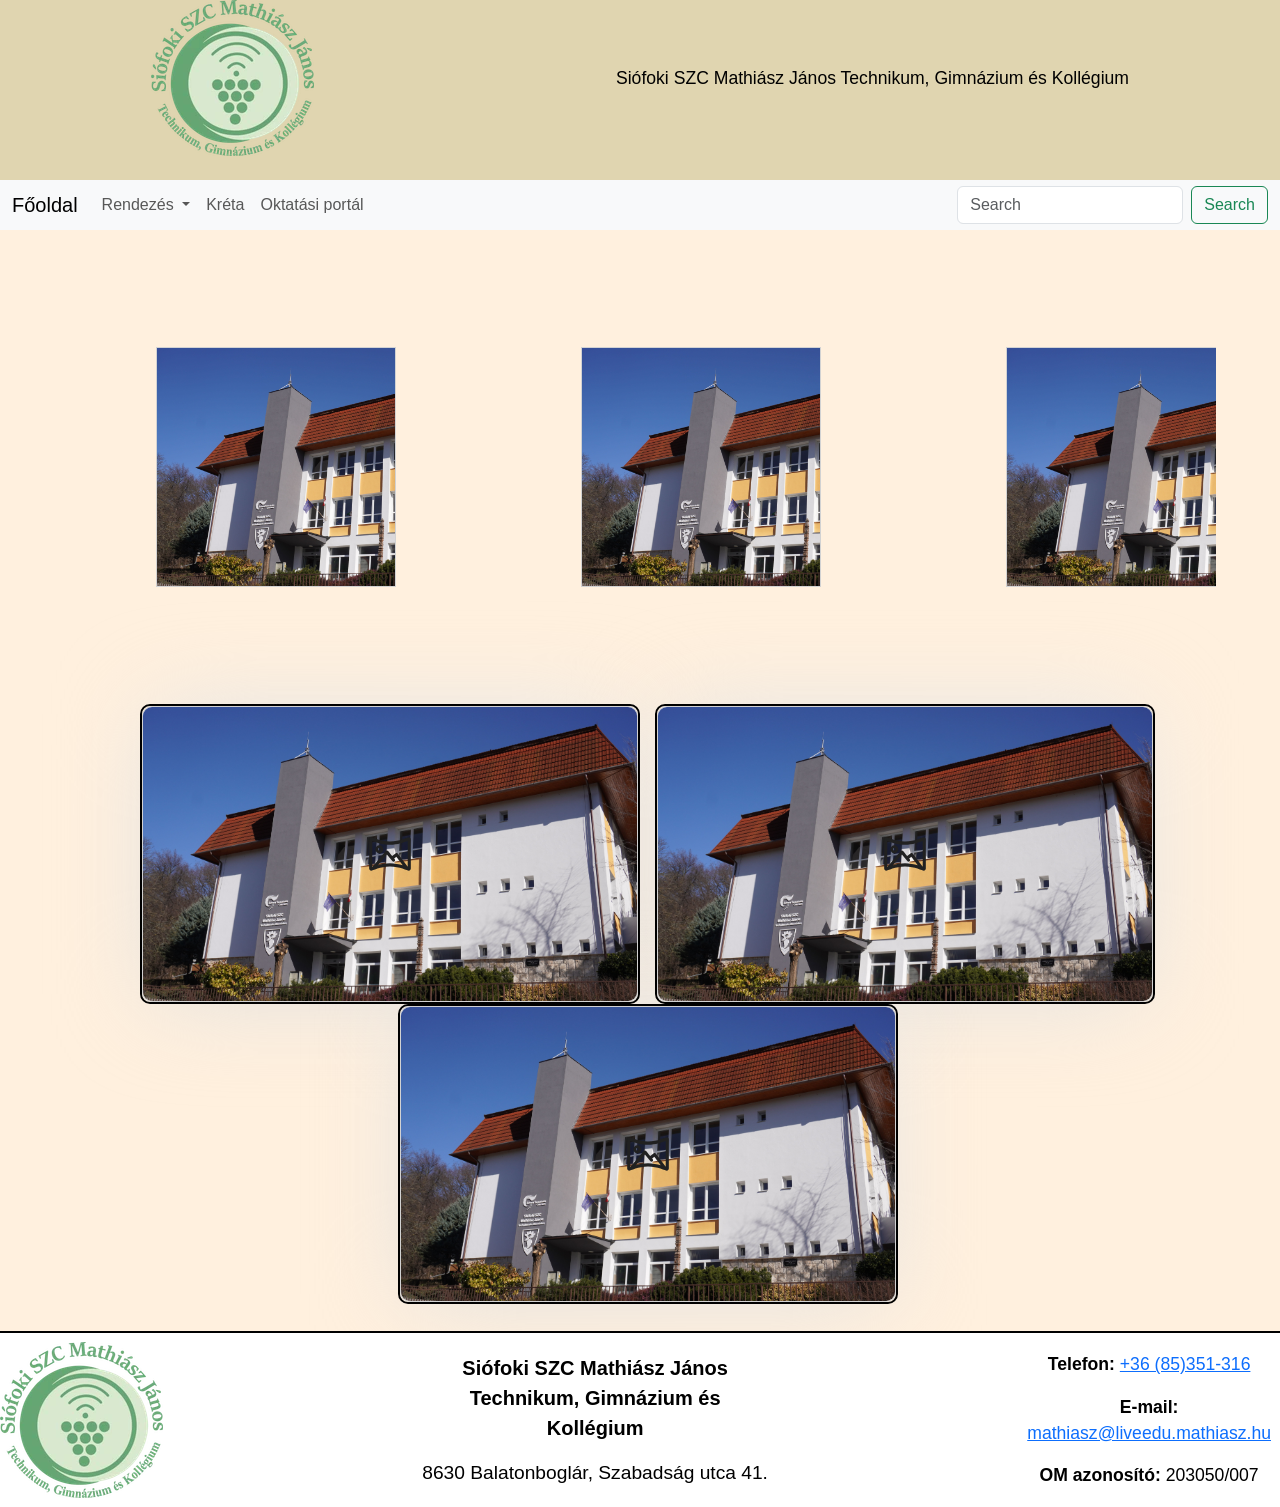
==== commit dd1fd819: "Projekt utolsó részei (Dávid jelenlétével) part. 1" ====
--- a/Mathiasz Napok/index.html
+++ b/Mathiasz Napok/index.html
@@ -17,95 +17,65 @@
       <p class="chakra-text css-1dasgh0" style="text-wrap:balance">Siófoki SZC Mathiász János Technikum, Gimnázium és
         Kollégium</p>
     </div>
-    <section>
-      <nav class="navbar navbar-light bg-light">
-        <div class="container-fluid">
-          <a class="navbar-brand" href="https://mathiasz.hu/">Főoldal</a>
-          <a id="kreta" class="navbar-brand"
-            href="https://idp.e-kreta.hu/Account/Login?ReturnUrl=%2Fconnect%2Fauthorize%2Fcallback%3Fclient_id%3Dkreta-web%26response_type%3Dcode%26scope%3Dopenid%2520email%2520offline_access%26state%3DOpenIdConnect.AuthenticationProperties%253DCCBfbY4s_6i9Zjd9EWoYH45pBHQBQofnnaPU5hvAQh9TC0U3-0lTao9eBzOSZblRLdFNY4PsrFX1Z37P7PtmjZBMcrII4m4GrVx-ZxHockjbGpu4Scq1VLXeEP9PLdvu1hcx-AQL6ZECSg8okRYRvQ%26response_mode%3Dform_post%26nonce%3D638968225425505872.ZDY4ODcwMGQtOWI4ZS00YzQ1LTliMDItNTFjNWY5N2YwNTdkMDcxYzQ2ZTItNTI2My00YTcwLWJjMzAtODI2YjE5NjdhNTQx%26institute_code%3Dsiszc-mathiasz%26institute_data%[base64]%26prompt%3Dlogin%26redirect_uri%3Dhttps%253A%252F%252Fsiszc-mathiasz.e-kreta.hu%26x-client-SKU%3DID_NET461%26x-client-ver%3D5.3.0.0%26suppressed_prompt%3Dlogin"
-            target="_blank">Kréta</a>
-          <a id="okt" class="navbar-brand" href="http://oktatas.mathiasz.edu.hu/login/index.php"
-            target="_blank">Oktatási
-            Portál</a>
-        </div>
-      </nav>
-    </section>
+
   </header>
+  <nav id="naviiba" class="navbar navbar-expand-lg navbar-light bg-light">
+    <div class="container-fluid">
+      <a class="navbar-brand" href="https://mathiasz.hu/">Főoldal</a>
+      <button class="navbar-toggler" type="button" data-bs-toggle="collapse" data-bs-target="#navbarSupportedContent"
+        aria-controls="navbarSupportedContent" aria-expanded="false" aria-label="Toggle navigation">
+        <span class="navbar-toggler-icon"></span>
+      </button>
+      <div class="collapse navbar-collapse" id="navbarSupportedContent">
+        <ul class="navbar-nav me-auto mb-2 mb-lg-0">
+          <li class="nav-item dropdown">
+            <a class="nav-link dropdown-toggle" href="#" id="navbarDropdown" role="button" data-bs-toggle="dropdown"
+              aria-expanded="false">
+              Rendezés
+            </a>
+            <ul class="dropdown-menu" aria-labelledby="navbarDropdown">
+              <li><a class="dropdown-item" href="#">Időrend</a></li>
+              <li><a class="dropdown-item" href="#">Betürend</a></li>
+            </ul>
+          </li>
+          <li class="nav-item">
+            <a class="nav-link"
+              href="https://mathiasz.e-kreta.hu/" target="_blank">Kréta</a>
+          </li>
+          <li class="nav-item">
+            <a class="nav-link"
+              href="http://oktatas.mathiasz.edu.hu/login/index.php" target="_blank">Oktatási portál</a>
+          </li>
+        </ul>
+        <form class="d-flex">
+          <input class="form-control me-2" type="search" placeholder="Search" aria-label="Search">
+          <button class="btn btn-outline-success" type="submit">Search</button>
+        </form>
+      </div>
+    </div>
+  </nav>
+  <main>
+    <div class="carousel">
+      <div class="group">
+        <div class="card"><img src="img/mathiasz.jpg" alt=""></div>
+        <div class="card"><img src="img/mathiasz.jpg" alt=""></div>
+        <div class="card"><img src="img/mathiasz.jpg" alt=""></div>
+        <div class="card"><img src="img/mathiasz.jpg" alt=""></div>
+        <div class="card"><img src="img/mathiasz.jpg" alt=""></div>
+        <div class="card"><img src="img/mathiasz.jpg" alt=""></div>
+      </div>
+      <div aria-hidden="true" class="group">
+        <div class="card"><img src="img/mathiasz.jpg" alt=""></div>
+        <div class="card"><img src="img/mathiasz.jpg" alt=""></div>
+        <div class="card"><img src="img/mathiasz.jpg" alt=""></div>
+        <div class="card"><img src="img/mathiasz.jpg" alt=""></div>
+        <div class="card"><img src="img/mathiasz.jpg" alt=""></div>
+        <div class="card"><img src="img/mathiasz.jpg" alt=""></div>
+      </div>
+    </div>
 
-  <div class="carousel">
-    <div class="group">
-      <div class="card"><img src="img/mathiasz.jpg" alt=""></div>
-      <div class="card"><img src="img/mathiasz.jpg" alt=""></div>
-      <div class="card"><img src="img/mathiasz.jpg" alt=""></div>
-      <div class="card"><img src="img/mathiasz.jpg" alt=""></div>
-      <div class="card"><img src="img/mathiasz.jpg" alt=""></div>
-      <div class="card"><img src="img/mathiasz.jpg" alt=""></div>
     </div>
-    <div aria-hidden="true" class="group">
-      <div class="card"><img src="img/mathiasz.jpg" alt=""></div>
-      <div class="card"><img src="img/mathiasz.jpg" alt=""></div>
-      <div class="card"><img src="img/mathiasz.jpg" alt=""></div>
-      <div class="card"><img src="img/mathiasz.jpg" alt=""></div>
-      <div class="card"><img src="img/mathiasz.jpg" alt=""></div>
-      <div class="card"><img src="img/mathiasz.jpg" alt=""></div>
-    </div>
-  </div>
-
-  </div>
-  <div class="dropdown">
-    <button class="btn btn-secondary dropdown-toggle" type="button" id="dropdownMenuButton1" data-bs-toggle="dropdown"
-      aria-expanded="false">
-      Rendezés
-    </button>
-    <ul class="dropdown-menu" aria-labelledby="dropdownMenuButton1">
-      <li><a class="dropdown-item" href="#">Action</a></li>
-      <li><a class="dropdown-item" href="#">Another action</a></li>
-      <li><a class="dropdown-item" href="#">Something else here</a></li>
-    </ul>
-  </div>
-  <div>
-    <div class="flex-container">
-      <div class="card-container">
-        <div class="card">
-          <div class="img-content">
-            <svg xmlns="http://www.w3.org/2000/svg" viewBox="0 0 24 24" stroke-miterlimit="2" stroke-linejoin="round"
-              fill-rule="evenodd" clip-rule="evenodd">
-              <path fill-rule="nonzero"
-                d="m2 19v-14c0-.552.447-1 1-1 .542 0 4.418 2.028 9 2.028 4.593 0 8.456-2.028 9-2.028.55 0 1 .447 1 1v14c0 .553-.45 1-1 1-.544 0-4.407-2.028-9-2.028-4.582 0-8.458 2.028-9 2.028-.553 0-1-.448-1-1zm1.5-.791 6.449-7.691c.289-.344.879-.338 1.16.012 0 0 1.954 2.434 1.954 2.434l1.704-1.283c.319-.24.816-.168 1.054.154l4.679 6.335v-12.44c-1.58.58-4.819 1.798-8.5 1.798-3.672 0-6.918-1.218-8.5-1.799zm2.657-.834c1.623-.471 3.657-.903 5.843-.903 2.309 0 4.444.479 6.105.98l-3.041-4.117-1.065.802.275.344c.259.323.206.796-.117 1.054-.323.259-.795.207-1.054-.117l-2.591-3.236zm.698-9.534c-1.051 0-1.905.854-1.905 1.905s.854 1.904 1.905 1.904 1.904-.853 1.904-1.904-.853-1.905-1.904-1.905zm0 1.3c.333 0 .604.271.604.605 0 .333-.271.604-.604.604-.334 0-.605-.271-.605-.604 0-.334.271-.605.605-.605z">
-              </path>
-            </svg>
-          </div>
-          <div class="content">
-            <p class="heading">Card Hover</p>
-            <p>
-              Lorem ipsum dolor sit amet, consectetur adipii
-              voluptas ten mollitia pariatur odit, ab
-              minus ratione adipisci accusamus vel est excepturi laboriosam magnam
-              necessitatibus dignissimos molestias.
-            </p>
-          </div>
-        </div>
-      </div>
-      <div class="flex-container">
-        <div class="card-container">
-          <div class="card">
-            <div class="img-content">
-              <svg xmlns="http://www.w3.org/2000/svg" viewBox="0 0 24 24" stroke-miterlimit="2" stroke-linejoin="round"
-                fill-rule="evenodd" clip-rule="evenodd">
-                <path fill-rule="nonzero"
-                  d="m2 19v-14c0-.552.447-1 1-1 .542 0 4.418 2.028 9 2.028 4.593 0 8.456-2.028 9-2.028.55 0 1 .447 1 1v14c0 .553-.45 1-1 1-.544 0-4.407-2.028-9-2.028-4.582 0-8.458 2.028-9 2.028-.553 0-1-.448-1-1zm1.5-.791 6.449-7.691c.289-.344.879-.338 1.16.012 0 0 1.954 2.434 1.954 2.434l1.704-1.283c.319-.24.816-.168 1.054.154l4.679 6.335v-12.44c-1.58.58-4.819 1.798-8.5 1.798-3.672 0-6.918-1.218-8.5-1.799zm2.657-.834c1.623-.471 3.657-.903 5.843-.903 2.309 0 4.444.479 6.105.98l-3.041-4.117-1.065.802.275.344c.259.323.206.796-.117 1.054-.323.259-.795.207-1.054-.117l-2.591-3.236zm.698-9.534c-1.051 0-1.905.854-1.905 1.905s.854 1.904 1.905 1.904 1.904-.853 1.904-1.904-.853-1.905-1.904-1.905zm0 1.3c.333 0 .604.271.604.605 0 .333-.271.604-.604.604-.334 0-.605-.271-.605-.604 0-.334.271-.605.605-.605z">
-                </path>
-              </svg>
-            </div>
-            <div class="content">
-              <p class="heading">Kép</p>
-              <p>
-                LEIRÁS
-              </p>
-            </div>
-          </div>
-        </div>
-      </div>
+    <div>
       <div class="flex-container">
         <div class="card-container">
           <div class="card">
@@ -128,17 +98,50 @@
             </div>
           </div>
         </div>
+        <div class="card-container">
+          <div class="card">
+            <div class="img-content">
+              <svg xmlns="http://www.w3.org/2000/svg" viewBox="0 0 24 24" stroke-miterlimit="2" stroke-linejoin="round"
+                fill-rule="evenodd" clip-rule="evenodd">
+                <path fill-rule="nonzero"
+                  d="m2 19v-14c0-.552.447-1 1-1 .542 0 4.418 2.028 9 2.028 4.593 0 8.456-2.028 9-2.028.55 0 1 .447 1 1v14c0 .553-.45 1-1 1-.544 0-4.407-2.028-9-2.028-4.582 0-8.458 2.028-9 2.028-.553 0-1-.448-1-1zm1.5-.791 6.449-7.691c.289-.344.879-.338 1.16.012 0 0 1.954 2.434 1.954 2.434l1.704-1.283c.319-.24.816-.168 1.054.154l4.679 6.335v-12.44c-1.58.58-4.819 1.798-8.5 1.798-3.672 0-6.918-1.218-8.5-1.799zm2.657-.834c1.623-.471 3.657-.903 5.843-.903 2.309 0 4.444.479 6.105.98l-3.041-4.117-1.065.802.275.344c.259.323.206.796-.117 1.054-.323.259-.795.207-1.054-.117l-2.591-3.236zm.698-9.534c-1.051 0-1.905.854-1.905 1.905s.854 1.904 1.905 1.904 1.904-.853 1.904-1.904-.853-1.905-1.904-1.905zm0 1.3c.333 0 .604.271.604.605 0 .333-.271.604-.604.604-.334 0-.605-.271-.605-.604 0-.334.271-.605.605-.605z">
+                </path>
+              </svg>
+            </div>
+            <div class="content">
+              <p class="heading">Kép</p>
+              <p>
+                LEIRÁS
+              </p>
+            </div>
+          </div>
+        </div>
+        <div class="card-container">
+          <div class="card">
+            <div class="img-content">
+              <svg xmlns="http://www  .w3.org/2000/svg" viewBox="0 0 24 24" stroke-miterlimit="2"
+                stroke-linejoin="round" fill-rule="evenodd" clip-rule="evenodd">
+                <path fill-rule="nonzero"
+                  d="m2 19v-14c0-.552.447-1 1-1 .542 0 4.418 2.028 9 2.028 4.593 0 8.456-2.028 9-2.028.55 0 1 .447 1 1v14c0 .553-.45 1-1 1-.544 0-4.407-2.028-9-2.028-4.582 0-8.458 2.028-9 2.028-.553 0-1-.448-1-1zm1.5-.791 6.449-7.691c.289-.344.879-.338 1.16.012 0 0 1.954 2.434 1.954 2.434l1.704-1.283c.319-.24.816-.168 1.054.154l4.679 6.335v-12.44c-1.58.58-4.819 1.798-8.5 1.798-3.672 0-6.918-1.218-8.5-1.799zm2.657-.834c1.623-.471 3.657-.903 5.843-.903 2.309 0 4.444.479 6.105.98l-3.041-4.117-1.065.802.275.344c.259.323.206.796-.117 1.054-.323.259-.795.207-1.054-.117l-2.591-3.236zm.698-9.534c-1.051 0-1.905.854-1.905 1.905s.854 1.904 1.905 1.904 1.904-.853 1.904-1.904-.853-1.905-1.904-1.905zm0 1.3c.333 0 .604.271.604.605 0 .333-.271.604-.604.604-.334 0-.605-.271-.605-.604 0-.334.271-.605.605-.605z">
+                </path>
+              </svg>
+            </div>
+            <div class="content">
+              <p class="heading">Card Hover</p>
+              <p>
+                Lorem ipsum dolor sit amet, consectetur adipii
+                voluptas ten mollitia pariatur odit, ab
+                minus ratione adipisci accusamus vel est excepturi laboriosam magnam
+                necessitatibus dignissimos molestias.
+              </p>
+            </div>
+          </div>
+        </div>
       </div>
     </div>
-  </div>
 
-
-
-
-
-
-
-
+    </div>
+  </main>
   <footer>
     <img aria-hidden="true" class="logo" src="img/logo.jpg" alt="">
     <div>
@@ -156,6 +159,8 @@
       <p><b>OM azonosító:</b> 203050/007</p>
     </div>
   </footer>
+  <script src="https://cdn.jsdelivr.net/npm/@popperjs/core@2.10.2/dist/umd/popper.min.js" integrity="sha384-7+zCNj/IqJ95wo16oMtfsKbZ9ccEh31eOz1HGyDuCQ6wgnyJNSYdrPa03rtR1zdB" crossorigin="anonymous"></script>
+<script src="https://cdn.jsdelivr.net/npm/bootstrap@5.1.3/dist/js/bootstrap.min.js" integrity="sha384-QJHtvGhmr9XOIpI6YVutG+2QOK9T+ZnN4kzFN1RtK3zEFEIsxhlmWl5/YESvpZ13" crossorigin="anonymous"></script>
   <script src="script.js"></script>
 </body>
 
--- a/Mathiasz Napok/style.css
+++ b/Mathiasz Napok/style.css
@@ -1,24 +1,14 @@
 header {
-       position: fixed;
-      top: 0;
-      left: 0;
-      width: 100%;
-      z-index: 1000;
-      text-align: center;
-      background-color: rgb(224, 213, 176);
-      color: black;
-}
-#mathiasz{
-  height: 250px;
-  float: right;
-  margin: 50px;
-  display: block;
-}
-#mathiasz:hover{
-  scale: 1.2;
-  filter: blur(2px);
-  transform: translate3d(0, 0, 0) scale(0.95);
-  transition: scale 0.6s, rotate 0.6s, filter 0.5s;
+  margin-top: 0px;
+  top: 0;
+  left: 0;
+  width: 100%;
+  z-index: 1000;
+  text-align: center;
+  background-color: rgb(224, 213, 176);
+  color: black;
+  height: 20vh;
+  background-image: url(img/);
 }
 footer{
       border-top: 2px solid black;
@@ -33,7 +23,7 @@
       display: flex;
       align-items: center;
       align-content: center;
-      gap: 20rem;
+      gap: 20vw;
       background-color: white;
       justify-content: center;
       flex-direction: row;
@@ -71,7 +61,6 @@
 
 body {
       margin: 0px 0px;
-      padding-top: 7.5vh;
       font-family: sans-serif;
       background-color: #fff0de;
       background-size: cover;
@@ -79,145 +68,38 @@
       background-repeat: no-repeat;
       background-attachment: fixed;
 }
-
-#myInput {
-  box-sizing: border-box;
-  background-image: url('searchicon.png');
-  background-position: 14px 12px;
-  background-repeat: no-repeat;
-  font-size: 14px;
-  padding: 14px 20px 12px 45px;
-  border: none;
-  border-bottom: 1px solid #ddd;
-}
-
-#myInput:focus {outline: 3px solid #ddd;}
-
-.filterezes {
-    padding-bottom: 150px;
-    display: block;
-    margin-top: -50px;
-}
-
-.kontent {
-  display: none;
-  position: absolute;
-  background-color: #f6f6f6;
-  min-width: 230px;
-  overflow: auto;
-  border: 1px solid #ddd;
-  z-index: 1;
-}
-
-.kontent a {
-  color: black;
-  padding: 12px 16px;
-  text-decoration: none;
-  display: block;
-}
-.hirekcim{
-  display: flex;
-  flex-grow: 3;
-  float: left;
-  margin-top: 25px;
-  margin-left: 25px;
-}
 h2 p {
 
   margin: 10px;
 }
-ul {
-  list-style-type: none;
-  margin: auto;
-  overflow: hidden;
-  background-color: white;
-  
-}
-
-ul li {
-    display: flex;
-    flex-direction: row;
-}
-
-ul li a {
-  display: block;
-  color: white;
-  text-align: center;
-  padding: 0.14vw 0.16vw;
-  text-decoration: none;
-  background-color: white;
-  color: black;
-  display: flex;
-  flex-direction: row;
-}
-
-
-li a {
-  
-  padding: 8px 16px;
-  text-decoration: none;
-  background-color: rgba(200, 200, 200, 0.500);
-}
-li {
-  text-align: center;
-  display: flex;
-  flex-direction: row;
-   
-}
-li a.active {
-  background-color: #04AA6D;
-  color: white;
-}
-li a.hower:hover {
-  background-color: white;
-  color: black;
-}
-
-
-ul, li, a:hover {
-  display: flex;
-  flex-direction: row;
-}
-.filterezes a:hover {background-color: #ddd;}
-
-
-
 #naviiba{
     background-color: white;
     color: black;
-    height: 15px;
+    height: 50px;
+    text-align: left;
 
 }
 
 .flex-container {
-    display: flex;
-    flex-direction: row;
-    flex-wrap: wrap;
-    margin-left: 15px;
-    margin: auto;
-    padding: auto;
+  display: flex;
+  flex-direction: row;
+  flex-wrap: wrap;
+  padding: auto;
+  justify-content: center;
+  padding-bottom: 3vh;
 }
 
 .flex-item {
-    display: block;
-    margin: 150px;
-    width: 550px;
-    height: 200px;
-    display: flex;
-    background: #369;
-    border: 1px solid black;
-    box-shadow: 5px 10px rgba(0, 0, 0, 0.5);
+  display: block;
+  margin: 150px;
+  width: 550px;
+  height: 200px;
+  display: flex;
+  background: #369;
+  border: 1px solid black;
+  box-shadow: 5px 10px rgba(0, 0, 0, 0.5);
     
 }
-    
-#kreta{
-  
-  list-style-image: url(img/mathiasz.jpg);
-}
-#oktportal{
-  background-color:#369;
-}
-
 p{
   float: left;
   margin: auto;
@@ -311,180 +193,6 @@
 .card:hover .img-content svg {
   fill: transparent;
 }
-.kreta a {
-  padding: 17px 40px;
-  border-radius: 5px;
-  cursor: pointer;
-  border: 0;
-  letter-spacing: 1.5px;
-  text-transform: uppercase;
-  font-size: 15px;
-  transition: all 0.6s ease;
-}
-
-.kreta a:hover{
-  letter-spacing: 3px;
-  color: hsl(0, 0%, 100%);  
-}
-
-.kreta:active {
-  letter-spacing: 3px;
-  color: hsl(0, 31%, 6%);
-  transition: 100ms;
-}
-.oktatas {
-  padding: 17px 40px;
-  border-radius: 50px;
-  cursor: pointer;
-  border: 0;
-  background-color: darkcyan;
-  box-shadow: rgb(0 0 0 / 5%) 0 0 1px;
-  letter-spacing: 1.5px;
-  text-transform: uppercase;
-  font-size: 15px;
-  transition: all 0.5s ease;
-  width: 10%;
-  text-align: center;
-}
-.oktatas a{
-  background: none;
-}
-.oktatas:hover {
-  letter-spacing: 3px;
-  background-color: hsl(261deg 80% 48%);
-  color: hsl(0, 0%, 100%);
-  box-shadow: rgb(93 24 220) 0px 7px 20px 0px;
-}
-
-.oktatas:active {
-  letter-spacing: 3px;
-  background-color: hsl(261deg 80% 48%);
-  color: hsl(0, 0%, 100%);
-  box-shadow: rgb(93 24 220) 0px 0px 0px 0px;
-  transform: translateY(2px);
-  transition: 100ms;
-}
-.abutton {
-  background-color: #ffffff00;
-  color: black;
-  width: 8.5em;
-  height: 9vh;
-  border: #3654ff 0.2em solid;
-  border-radius: 11px;
-  text-align: right;
-  transition: all 0.6s ease;
-}
-
-.abutton:hover {
-  background-color: #3654ff;
-  color: #e8e8e8;
-  cursor: pointer;
-}
-
-.abutton svg {
-  width: 1.6em;
-  margin: -0.2em 0.8em 1em;
-  position: absolute;
-  display: flex;
-  transition: all 0.6s ease;
-}
-
-.abutton:hover svg {
-  transform: translateX(5px);
-  color: #e8e8e8;
-}
-
-.text {
-  margin: 0 1.5em
-}
-.hirek {
-  position: relative;
-  display: flex;
-  align-items: center;
-  gap: 4px;
-  padding: 16px 36px;
-  border: 4px solid;
-  border-color: transparent;
-  font-size: 16px;
-  background-color: white;
-  border-radius: 100px;
-  font-weight: 600;
-  color: #1f387e;
-  box-shadow: 0 0 0 2px #ffffff;
-  cursor: pointer;
-  overflow: hidden;
-  transition: all 0.6s cubic-bezier(0.23, 1, 0.32, 1);
-}
-
-.hirek svg {
-  position: absolute;
-  width: 24px;
-  fill: #1f387e;
-  z-index: 9;
-  transition: all 0.8s cubic-bezier(0.23, 1, 0.32, 1);
-}
-
-.hirek .arr-1 {
-  right: 26px;
-}
-
-.hirek .arr-2 {
-  left: -25%;
-}
-
-.hirek .circle {
-  position: absolute;
-  top: 50%;
-  left: 50%;
-  transform: translate(-50%, -50%);
-  width: 20px;
-  height: 10px;
-  background-color: #c5e5e4;
-  border-radius: 10%;
-  opacity: 0;
-  transition: all 0.8s cubic-bezier(0.23, 1, 0.32, 1);
-}
-
-.hirek .text {
-  position: relative;
-  z-index: 1;
-  transform: translateX(-12px);
-  transition: all 0.8s cubic-bezier(0.23, 1, 0.32, 1);
-}
-
-.hirek:hover {
-  box-shadow: 0 0 0 8px transparent;
-  color: #212121;
-  border-radius: 12px;
-}
-
-.hirek:hover .arr-1 {
-  right: -15%;
-}
-
-.hirek:hover .arr-2 {
-  left: 16px;
-}
-
-.hirek:hover .text {
-  transform: translateX(5px);
-}
-
-.hirek:hover svg {
-  fill: #1f387e;
-}
-
-.hirek:active {
-  scale: 0.95;
-  box-shadow: 0 0 0 4px greenyellow;
-}
-
-.hirek:hover .circle {
-  width: 220px;
-  height: 220px;
-  opacity: 1;
-}
-
 .carousel{
   margin: 13vh auto;
   width: 90%;
@@ -511,9 +219,7 @@
   height: 100%;
 }
 nav{
-  display: block;
   flex-direction: row;
-  float: left;
 }
 
 section{
@@ -524,21 +230,15 @@
   from {translate: 0;}
   to {translate: -100%;}
 }
-
 @media all and (max-width: 600px)
    {
     .slides{
       display: none;
     }
-    #naviiba{
+    .flex-container{
+      justify-content: center;
       display: flex;
       flex-direction: column;
-      padding: 0.5vw;
-      height: 100px;
-    }
-    .flex-container{
-      display: flex;
-      flex-direction: column;
+      flex-wrap: wrap;
     }
   }
-
